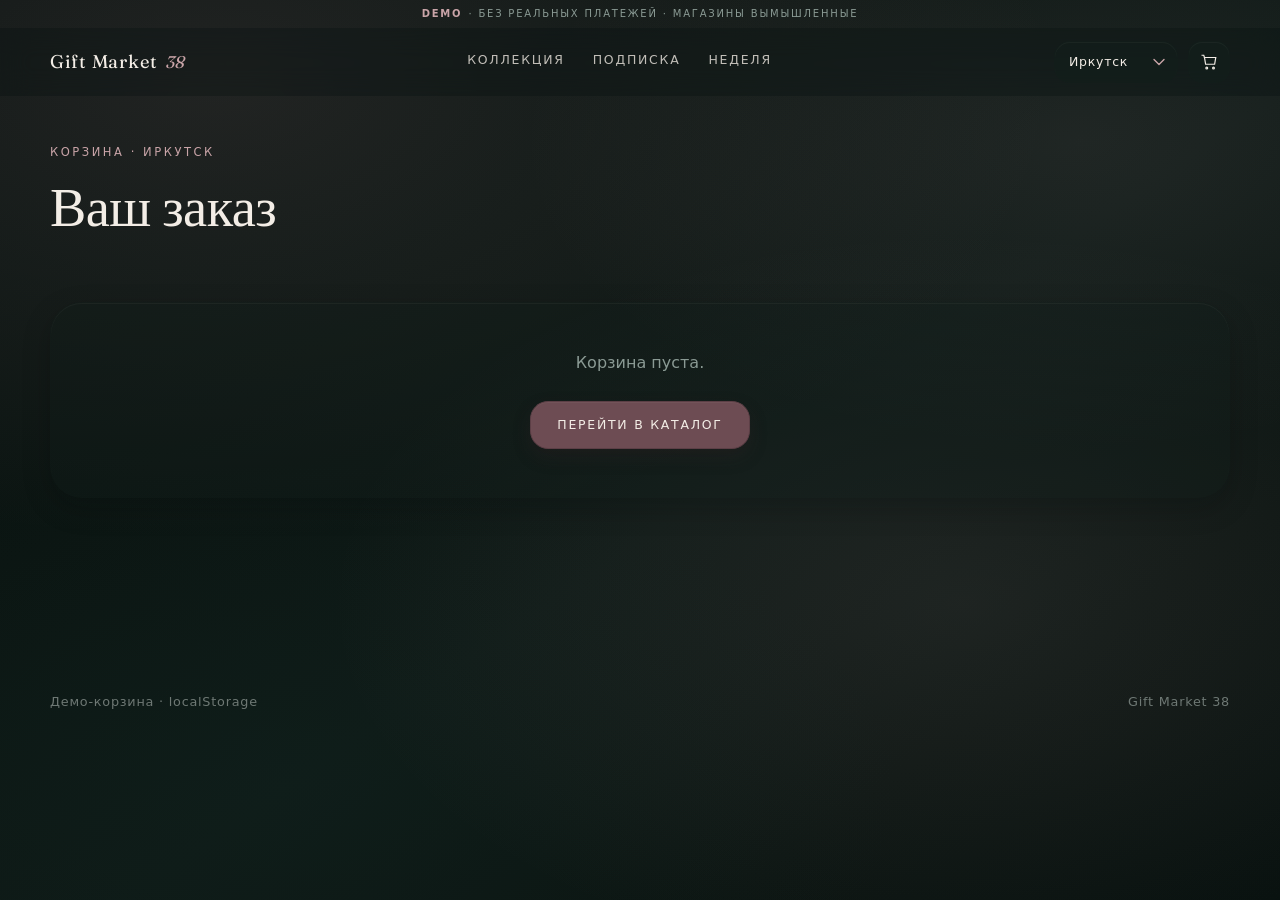
==== cart.html @ 05c12cd0 "added beta site" ====
<!DOCTYPE html>
<html lang="ru">
<head>
  <meta charset="UTF-8" />
  <meta name="viewport" content="width=device-width, initial-scale=1, viewport-fit=cover" />
  <title>Корзина — Gift Market 38</title>
  <link rel="stylesheet" href="css/styles.css" />
</head>
<body data-page="cart" data-reload-on-city="true">
  <div data-chrome></div>
  <main class="page-main">
    <header class="page-hero">
      <div class="container">
        <p class="eyebrow">Корзина · <span data-city-label></span></p>
        <h1 class="display display--lg">Ваш заказ</h1>
      </div>
    </header>
    <div class="container page-body">
      <div id="cartRoot" class="stack"></div>
    </div>
  </main>
  <footer class="site-footer">
    <div class="container">
      <div class="site-footer__bottom" style="margin-top:0;padding-top:0;border:0">
        <span>Демо-корзина · localStorage</span>
        <span>Gift Market 38</span>
      </div>
    </div>
  </footer>
  <script src="js/data.js"></script>
  <script src="js/app.js"></script>
  <script src="js/chrome.js"></script>
  <script>
    function renderCart() {
      const root = document.getElementById("cartRoot");
      if (!GM38.state.cart.length) {
        root.innerHTML = `<div class="empty panel">Корзина пуста.<br/><br/><a class="btn btn--primary" href="catalog.html">Перейти в каталог</a></div>`;
        return;
      }
      const items = GM38.state.cart.map((item) => {
        const p = GM38.getProduct(item.productId);
        if (!p) return "";
        const store = GM38.getStore(p.storeId);
        return `
          <article class="cart-item">
            <img src="${p.image}" alt="${p.name}" />
            <div>
              <div class="product-card__store">${store ? store.name : ""}</div>
              <h2 class="display" style="font-size:1.15rem;margin:6px 0">${p.name}</h2>
              <div class="price">${GM38.formatPrice(p.price * item.qty)}</div>
              <div class="qty">
                <button type="button" data-qty="${p.id}" data-delta="-1" aria-label="Меньше">−</button>
                <span>${item.qty}</span>
                <button type="button" data-qty="${p.id}" data-delta="1" aria-label="Больше">+</button>
              </div>
            </div>
          </article>`;
      }).join("");

      root.innerHTML = `
        <div class="panel">${items}</div>
        <div class="summary stack">
          <div class="row"><span class="muted">Итого</span><strong class="price">${GM38.formatPrice(GM38.cartTotal())}</strong></div>
          <p class="muted" style="margin:0;font-size:0.85rem">Делёж после исполнения: 20% платформа · 20% партнёр · 60% магазин</p>
          <a class="btn btn--primary btn--block" href="checkout.html">К оформлению</a>
        </div>`;

      root.querySelectorAll("[data-qty]").forEach((btn) => {
        btn.addEventListener("click", () => {
          const id = btn.getAttribute("data-qty");
          const delta = Number(btn.getAttribute("data-delta"));
          const line = GM38.state.cart.find((i) => i.productId === id);
          if (!line) return;
          GM38.setCartQty(id, line.qty + delta);
          renderCart();
        });
      });
    }
    document.addEventListener("DOMContentLoaded", renderCart);
  </script>
</body>
</html>
---- css/styles.css ----
@font-face {
  font-family: "Fraunces";
  src: url("../assets/fonts/Fraunces.ttf") format("truetype");
  font-weight: 100 900;
  font-display: swap;
}
@font-face {
  font-family: "DM Sans";
  src: url("../assets/fonts/DMSans.ttf") format("truetype");
  font-weight: 100 1000;
  font-display: swap;
}

:root {
  --bg: #07110f;
  --bg-2: transparent;
  --bg-3: rgba(22, 36, 32, 0.35);
  --surface: rgba(19, 32, 28, 0.42);
  --surface-raised: rgba(26, 43, 38, 0.55);
  --surface-input: rgba(12, 25, 22, 0.72);
  --line: transparent;
  --line-strong: rgba(243, 237, 230, 0.08);
  --ivory: #f3ede6;
  --ivory-soft: rgba(243, 237, 230, 0.78);
  --muted: #8a9a94;
  --rose: #c9a4a8;
  --rose-deep: #a67c82;
  --rose-ink: #6d4c53;
  --rose-ink-hover: #7d5960;
  --rose-soft: rgba(201, 164, 168, 0.16);
  --mauve: #b89aa0;
  --smoke: #6e7874;
  --danger: #d08986;
  --font-display: "Fraunces", "Times New Roman", Georgia, serif;
  --font-body: "DM Sans", "Segoe UI", system-ui, sans-serif;
  --container: 1180px;
  --nav-h: 68px;
  --demo-h: 28px;
  --pad: 22px;
  --ease: cubic-bezier(0.22, 1, 0.36, 1);
  --t: 0.28s var(--ease);
  --r-xs: 12px;
  --r-sm: 14px;
  --r-control: 16px;
  --r-btn: 18px;
  --r-input: 18px;
  --r-card: 24px;
  --r-block: 32px;
  --r-modal: 32px;
  --r-pill: 999px;
  --radius: var(--r-btn);
  --h-btn: 48px;
  --h-btn-sm: 40px;
  --h-input: 52px;
  --h-icon: 42px;
  --shadow-soft: 0 10px 28px rgba(4, 10, 9, 0.22);
  --shadow-card: 0 12px 32px rgba(4, 10, 9, 0.18);
  --shadow-float: 0 16px 36px rgba(4, 10, 9, 0.3);
  --inset-matte: inset 0 1px 0 rgba(243, 237, 230, 0.04);
  --focus: 0 0 0 3px rgba(201, 164, 168, 0.42);
  --photo-veil: #07110f;
  --chevron: url("data:image/svg+xml,%3Csvg xmlns='http://www.w3.org/2000/svg' width='12' height='8' viewBox='0 0 12 8'%3E%3Cpath d='M1 1.5 6 6.5 11 1.5' fill='none' stroke='%23c9a4a8' stroke-width='1.4' stroke-linecap='round' stroke-linejoin='round'/%3E%3C/svg%3E");
  color-scheme: dark;
}

*, *::before, *::after { box-sizing: border-box; }
html { scroll-behavior: smooth; }
@media (prefers-reduced-motion: reduce) {
  html { scroll-behavior: auto; }
  *, *::before, *::after {
    animation: none !important;
    transition: none !important;
    scroll-behavior: auto !important;
  }
}

html {
  background: #07110f;
}
body {
  margin: 0;
  font-family: var(--font-body);
  color: var(--ivory);
  background: transparent;
  font-size: 16px;
  line-height: 1.55;
  -webkit-font-smoothing: antialiased;
  padding-bottom: 84px;
  overflow-x: hidden;
  position: relative;
  isolation: isolate;
}
body::before {
  content: "";
  position: fixed;
  inset: 0;
  z-index: -1;
  pointer-events: none;
  background:
    radial-gradient(ellipse 90% 70% at 12% 18%, rgba(166, 124, 130, 0.16), transparent 52%),
    radial-gradient(ellipse 70% 55% at 88% 12%, rgba(184, 154, 160, 0.11), transparent 48%),
    radial-gradient(ellipse 60% 50% at 70% 78%, rgba(201, 164, 168, 0.1), transparent 55%),
    radial-gradient(ellipse 80% 60% at 20% 88%, rgba(16, 36, 32, 0.4), transparent 50%),
    linear-gradient(145deg, #07110f 0%, #0a1512 32%, #0d1916 55%, #0a1411 78%, #07110f 100%);
  background-size: 140% 140%, 130% 130%, 150% 150%, 120% 120%, 100% 100%;
  background-position: 0% 40%, 100% 0%, 60% 100%, 10% 90%, center;
  animation: atelierShimmer 28s ease-in-out infinite alternate;
  filter: saturate(0.9);
}
@keyframes atelierShimmer {
  0% {
    background-position: 0% 40%, 100% 0%, 60% 100%, 10% 90%, center;
  }
  50% {
    background-position: 30% 20%, 70% 30%, 40% 70%, 40% 60%, center;
  }
  100% {
    background-position: 18% 70%, 40% 50%, 80% 30%, 70% 20%, center;
  }
}
body.nav-open { overflow: hidden; }
img { max-width: 100%; display: block; height: auto; }
a { color: inherit; text-decoration: none; }
button, input, select, textarea {
  font: inherit;
  color: inherit;
  border-radius: var(--r-control);
}
button {
  cursor: pointer;
  appearance: none;
  -webkit-appearance: none;
  -webkit-tap-highlight-color: transparent;
}
input, select, textarea { -webkit-tap-highlight-color: transparent; }
h1, h2, h3, p { margin: 0; }
ul { margin: 0; padding: 0; list-style: none; }
::selection { background: rgba(166, 124, 130, 0.45); color: var(--ivory); }
html {
  scrollbar-width: thin;
  scrollbar-color: #4a3a3d var(--bg);
}
::-webkit-scrollbar { width: 10px; height: 10px; }
::-webkit-scrollbar-track { background: var(--bg); }
::-webkit-scrollbar-thumb {
  background: #4a3a3d;
  border-radius: var(--r-pill);
  border: 2px solid var(--bg);
}
::-webkit-scrollbar-thumb:hover { background: var(--rose-deep); }

.container {
  width: min(100% - (var(--pad) * 2), var(--container));
  margin-inline: auto;
}
.visually-hidden {
  position: absolute; width: 1px; height: 1px; padding: 0; margin: -1px;
  overflow: hidden; clip: rect(0, 0, 0, 0); border: 0;
}

/* ——— Chrome ——— */
.demo-bar {
  position: sticky; top: 0; z-index: 70;
  min-height: var(--demo-h);
  display: flex; align-items: center; justify-content: center;
  background: transparent;
  color: var(--muted);
  font-size: 10px;
  letter-spacing: 0.18em;
  text-transform: uppercase;
  border-bottom: 0;
}
.demo-bar strong { color: var(--rose); margin-right: 6px; font-weight: 600; }

.topnav {
  position: sticky; top: var(--demo-h); z-index: 60;
  height: var(--nav-h);
  background: rgba(7, 17, 15, 0.28);
  backdrop-filter: blur(14px);
  border-bottom: 0;
  transition: background 0.35s var(--ease), backdrop-filter 0.35s var(--ease);
}
.topnav.is-scrolled {
  background: rgba(7, 17, 15, 0.55);
  backdrop-filter: blur(18px);
}
body[data-page="home"] .topnav:not(.is-scrolled) {
  background: transparent;
  backdrop-filter: none;
}
.topnav__inner {
  height: 100%;
  display: flex;
  align-items: center;
  justify-content: space-between;
  gap: 16px;
}
.logo {
  font-family: var(--font-display);
  font-size: 1.15rem;
  font-weight: 400;
  letter-spacing: 0.04em;
  display: inline-flex;
  align-items: baseline;
  gap: 0.35em;
}
.logo span {
  color: var(--rose);
  font-style: italic;
  font-size: 0.92em;
}
.nav-desktop {
  display: none;
  align-items: center;
  gap: 28px;
}
.nav-desktop a {
  font-size: 0.78rem;
  letter-spacing: 0.14em;
  text-transform: uppercase;
  color: var(--ivory-soft);
  position: relative;
  padding-bottom: 4px;
  transition: color 0.25s var(--ease);
}
.nav-desktop a::after {
  content: "";
  position: absolute;
  left: 0; bottom: 0;
  width: 100%; height: 1px;
  background: var(--rose);
  transform: scaleX(0);
  transform-origin: left;
  transition: transform 0.3s var(--ease);
}
.nav-desktop a:hover,
.nav-desktop a:focus-visible { color: var(--ivory); }
.nav-desktop a:hover::after,
.nav-desktop a:focus-visible::after { transform: scaleX(1); }
.nav-desktop a:focus-visible {
  outline: none;
  border-radius: var(--r-xs);
  box-shadow: var(--focus);
}

.topnav__right {
  display: flex;
  align-items: center;
  gap: 10px;
}
.city-select {
  appearance: none;
  -webkit-appearance: none;
  height: var(--h-icon);
  background-color: rgba(19, 32, 28, 0.55);
  border: 1px solid transparent;
  color: var(--ivory);
  padding: 0 32px 0 14px;
  font-size: 0.78rem;
  letter-spacing: 0.06em;
  border-radius: var(--r-control);
  background-image: var(--chevron);
  background-position: right 12px center;
  background-size: 12px 8px;
  background-repeat: no-repeat;
  cursor: pointer;
  width: auto;
  max-width: 132px;
  box-shadow: var(--inset-matte);
  transition: border-color var(--t), background-color var(--t), box-shadow var(--t);
}
.city-select:hover { border-color: transparent; background-color: var(--surface-raised); }
.city-select:focus-visible {
  outline: none;
  border-color: var(--rose);
  box-shadow: var(--focus);
}
.city-select option,
.select option { background: #101c19; color: var(--ivory); }

.icon-btn {
  position: relative;
  width: var(--h-icon); height: var(--h-icon);
  display: inline-flex; align-items: center; justify-content: center;
  border: 1px solid transparent;
  border-radius: var(--r-sm);
  background: rgba(19, 32, 28, 0.48);
  color: var(--ivory);
  box-shadow: var(--inset-matte);
  transition: border-color var(--t), color var(--t), background var(--t), box-shadow var(--t);
}
.icon-btn:hover { border-color: transparent; color: var(--rose); background: var(--surface-raised); }
.icon-btn:focus-visible { outline: none; box-shadow: var(--focus); }
.icon-btn:active { transform: translateY(1px); }
.badge {
  position: absolute;
  top: 4px; right: 4px;
  min-width: 16px; height: 16px;
  padding: 0 4px;
  border-radius: 999px;
  background: var(--rose-deep);
  color: var(--ivory);
  font-size: 10px;
  font-weight: 600;
  display: none;
  align-items: center; justify-content: center;
  line-height: 1;
}

.nav-toggle {
  width: var(--h-icon); height: var(--h-icon);
  border: 1px solid transparent;
  border-radius: var(--r-sm);
  background: rgba(19, 32, 28, 0.48);
  box-shadow: var(--inset-matte);
  display: inline-flex; align-items: center; justify-content: center;
  cursor: pointer;
  padding: 0;
  transition: border-color var(--t), background var(--t), box-shadow var(--t);
}
.nav-toggle:hover { border-color: transparent; background: var(--surface-raised); }
.nav-toggle:focus-visible { outline: none; box-shadow: var(--focus); }
.nav-toggle:active { transform: translateY(1px); }
.nav-toggle span,
.nav-toggle span::before,
.nav-toggle span::after {
  display: block;
  width: 16px; height: 1px;
  background: var(--ivory);
  position: relative;
  transition: transform 0.25s var(--ease), opacity 0.25s;
}
.nav-toggle span::before,
.nav-toggle span::after {
  content: "";
  position: absolute;
  left: 0;
}
.nav-toggle span::before { top: -5px; }
.nav-toggle span::after { top: 5px; }
body.nav-open .nav-toggle span { background: transparent; }
body.nav-open .nav-toggle span::before { top: 0; transform: rotate(45deg); }
body.nav-open .nav-toggle span::after { top: 0; transform: rotate(-45deg); }

.nav-panel {
  position: fixed;
  inset: calc(var(--demo-h) + var(--nav-h)) 0 0 0;
  z-index: 55;
  background: rgba(7, 17, 15, 0.94);
  backdrop-filter: blur(20px);
  padding: 28px var(--pad) 40px;
  display: flex;
  flex-direction: column;
  gap: 8px;
  opacity: 0;
  pointer-events: none;
  transform: translateY(-8px);
  transition: opacity 0.3s var(--ease), transform 0.3s var(--ease);
  border-top: 0;
}
.nav-panel.is-open {
  opacity: 1;
  pointer-events: auto;
  transform: none;
}
.nav-panel a {
  font-family: var(--font-display);
  font-size: clamp(1.6rem, 5vw, 2.2rem);
  font-weight: 300;
  letter-spacing: 0.02em;
  border-bottom: 0;
  border-radius: var(--r-control);
  padding: 12px 14px;
  transition: color var(--t), background var(--t);
}
.nav-panel a:hover,
.nav-panel a:focus-visible {
  color: var(--rose);
  background: rgba(201, 164, 168, 0.08);
  outline: none;
}
.nav-panel .muted { font-size: 0.85rem; color: var(--muted); border: 0; padding: 0; font-family: var(--font-body); }

.bottom-nav {
  position: fixed;
  left: 0; right: 0; bottom: 0;
  z-index: 50;
  display: grid;
  grid-template-columns: repeat(4, 1fr);
  background: rgba(10, 20, 18, 0.88);
  backdrop-filter: blur(16px);
  border-top: 0;
  padding: 8px 6px calc(8px + env(safe-area-inset-bottom));
  box-shadow: 0 -8px 24px rgba(4, 10, 9, 0.22);
}
.bottom-nav a {
  display: flex;
  flex-direction: column;
  align-items: center;
  gap: 4px;
  font-size: 10px;
  letter-spacing: 0.08em;
  text-transform: uppercase;
  color: var(--muted);
  padding: 6px 4px;
  border-radius: var(--r-sm);
  transition: color var(--t), background var(--t);
}
.bottom-nav a svg { width: 20px; height: 20px; }
.bottom-nav a.is-active,
.bottom-nav a:hover { color: var(--rose); background: rgba(201, 164, 168, 0.1); }
.bottom-nav a:focus-visible { outline: none; box-shadow: var(--focus); }

@media (min-width: 900px) {
  body { padding-bottom: 0; }
  .nav-desktop { display: flex; }
  .nav-toggle, .bottom-nav, .nav-panel { display: none; }
}

/* ——— Buttons & fields ——— */
.btn {
  display: inline-flex;
  align-items: center;
  justify-content: center;
  gap: 8px;
  min-height: var(--h-btn);
  padding: 0 26px;
  border: 1px solid transparent;
  border-radius: var(--r-btn);
  background: transparent;
  color: var(--ivory);
  font-size: 0.78rem;
  letter-spacing: 0.14em;
  text-transform: uppercase;
  cursor: pointer;
  text-align: center;
  box-shadow: var(--inset-matte);
  transition: background var(--t), color var(--t), border-color var(--t), box-shadow var(--t), transform var(--t);
}
.btn:hover { transform: translateY(-1px); }
.btn:active { transform: translateY(1px); }
.btn:focus-visible { outline: none; box-shadow: var(--inset-matte), var(--focus); }
.btn:disabled,
.btn:disabled:hover,
.btn:disabled:active {
  opacity: 0.42;
  cursor: not-allowed;
  transform: none;
  box-shadow: none;
  filter: saturate(0.75);
}
.btn--primary,
.btn--sand,
.btn--ink {
  background: var(--rose-ink);
  border-color: #5c3f46;
  color: var(--ivory);
  box-shadow: var(--inset-matte), 0 8px 18px rgba(60, 32, 38, 0.22);
}
.btn--primary:hover,
.btn--sand:hover,
.btn--ink:hover {
  background: var(--rose-ink-hover);
  border-color: var(--rose-deep);
  color: var(--ivory);
}
.btn--primary:active,
.btn--sand:active,
.btn--ink:active {
  background: #5c4046;
  box-shadow: inset 0 2px 6px rgba(28, 12, 16, 0.35);
}
.btn--secondary,
.btn--ghost-light {
  border-color: transparent;
  color: var(--ivory);
  background: var(--surface);
}
.btn--secondary:hover,
.btn--ghost-light:hover {
  border-color: transparent;
  color: var(--rose);
  background: var(--surface-raised);
}
.btn--ghost,
.btn--tertiary {
  border-color: transparent;
  color: var(--ivory);
  background: rgba(7, 17, 15, 0.28);
  box-shadow: none;
}
.btn--ghost:hover,
.btn--tertiary:hover {
  background: rgba(243, 237, 230, 0.1);
  border-color: transparent;
  color: var(--ivory);
}
.btn--block { width: 100%; }
.btn--sm {
  min-height: var(--h-btn-sm);
  padding: 0 16px;
  font-size: 0.72rem;
  border-radius: var(--r-control);
  letter-spacing: 0.1em;
}

.eyebrow {
  font-size: 0.72rem;
  letter-spacing: 0.22em;
  text-transform: uppercase;
  color: var(--rose);
  margin-bottom: 14px;
}
.display {
  font-family: var(--font-display);
  font-weight: 350;
  line-height: 1.15;
  letter-spacing: -0.01em;
}
.display--lg { font-size: clamp(2rem, 5vw, 3.4rem); }
.display--md { font-size: clamp(1.4rem, 3vw, 2rem); }
.lead {
  color: var(--muted);
  max-width: 38rem;
  margin-top: 14px;
  font-size: 1.02rem;
}
.muted { color: var(--muted); }
.price {
  font-family: var(--font-display);
  font-weight: 400;
  letter-spacing: 0.01em;
}
.token-pill {
  display: inline-flex;
  align-items: center;
  padding: 5px 11px;
  border: 1px solid transparent;
  border-radius: var(--r-pill);
  background: rgba(201, 164, 168, 0.12);
  color: var(--rose);
  font-size: 0.68rem;
  letter-spacing: 0.08em;
  text-transform: uppercase;
}
.link-champagne {
  color: var(--rose);
  text-decoration: underline;
  text-underline-offset: 4px;
  text-decoration-thickness: 1px;
  border-radius: 4px;
  transition: color var(--t);
}
.link-champagne:hover { color: var(--ivory); }
.link-champagne:focus-visible { outline: none; box-shadow: var(--focus); }

.field-label {
  display: block;
  font-size: 0.72rem;
  letter-spacing: 0.16em;
  text-transform: uppercase;
  color: var(--muted);
  margin-bottom: 8px;
}
.field, .select,
input[type="text"],
input[type="email"],
input[type="tel"],
input[type="search"],
input[type="number"],
input[type="password"],
textarea {
  width: 100%;
  min-height: var(--h-input);
  background: var(--surface-input);
  border: 1px solid transparent;
  color: var(--ivory);
  padding: 14px 16px;
  border-radius: var(--r-input);
  outline: none;
  box-shadow: var(--inset-matte);
  transition: border-color var(--t), box-shadow var(--t), background var(--t);
}
.field::placeholder,
textarea::placeholder,
input::placeholder {
  color: var(--smoke);
  opacity: 1;
}
.field:hover, .select:hover,
input[type="text"]:hover,
input[type="email"]:hover,
input[type="tel"]:hover,
input[type="search"]:hover,
textarea:hover { border-color: rgba(201, 164, 168, 0.55); }
.field:focus, .select:focus,
input[type="text"]:focus,
input[type="email"]:focus,
input[type="tel"]:focus,
input[type="search"]:focus,
input[type="number"]:focus,
textarea:focus {
  border-color: var(--rose);
  box-shadow: var(--focus);
}
.field:user-invalid, .select:user-invalid, textarea.field:user-invalid {
  border-color: var(--danger);
}
textarea.field, textarea {
  min-height: 120px;
  resize: vertical;
  line-height: 1.5;
}
.select, select.field, select.select {
  appearance: none;
  -webkit-appearance: none;
  padding-right: 42px;
  background-image: var(--chevron);
  background-repeat: no-repeat;
  background-position: right 16px center;
  background-size: 12px 8px;
  cursor: pointer;
}
.field:-webkit-autofill,
.select:-webkit-autofill {
  -webkit-text-fill-color: var(--ivory);
  caret-color: var(--ivory);
  box-shadow: 0 0 0 1000px var(--surface-input) inset, var(--focus);
  transition: background-color 9999s ease-out;
}
input[type="search"]::-webkit-search-decoration,
input[type="search"]::-webkit-search-cancel-button { -webkit-appearance: none; appearance: none; }
input[type="number"]::-webkit-outer-spin-button,
input[type="number"]::-webkit-inner-spin-button { -webkit-appearance: none; margin: 0; }

input[type="checkbox"],
input[type="radio"] {
  appearance: none;
  -webkit-appearance: none;
  width: 20px;
  height: 20px;
  min-height: 20px;
  margin: 0;
  flex: 0 0 20px;
  border: 1px solid rgba(243, 237, 230, 0.14);
  background: var(--surface-input);
  border-radius: 6px;
  display: inline-grid;
  place-content: center;
  cursor: pointer;
  box-shadow: var(--inset-matte);
  vertical-align: middle;
  transition: border-color var(--t), background var(--t), box-shadow var(--t);
}
input[type="radio"] { border-radius: var(--r-pill); }
input[type="checkbox"]:hover,
input[type="radio"]:hover { border-color: rgba(201, 164, 168, 0.55); }
input[type="checkbox"]:focus-visible,
input[type="radio"]:focus-visible { outline: none; box-shadow: var(--focus); }
input[type="checkbox"]:checked,
input[type="radio"]:checked {
  background: var(--rose-ink);
  border-color: var(--rose);
}
input[type="checkbox"]:checked::after {
  content: "";
  width: 10px;
  height: 6px;
  border-left: 1.5px solid var(--ivory);
  border-bottom: 1.5px solid var(--ivory);
  transform: rotate(-45deg) translate(0, -1px);
}
input[type="radio"]:checked::after {
  content: "";
  width: 8px;
  height: 8px;
  border-radius: var(--r-pill);
  background: var(--ivory);
}
input[type="checkbox"]:disabled,
input[type="radio"]:disabled { opacity: 0.4; cursor: not-allowed; }

.stack { display: flex; flex-direction: column; gap: 18px; }
.row { display: flex; align-items: center; justify-content: space-between; gap: 12px; }

.panel {
  background: rgba(19, 32, 28, 0.38);
  border: 1px solid transparent;
  border-radius: var(--r-block);
  padding: 24px;
  box-shadow: var(--shadow-soft), var(--inset-matte);
}
.panel--note { margin-top: 28px; }
.summary {
  background: rgba(19, 32, 28, 0.42);
  border: 1px solid transparent;
  border-radius: var(--r-block);
  padding: 24px;
  box-shadow: var(--shadow-soft), var(--inset-matte);
}
.empty {
  padding: 48px 24px;
  text-align: center;
  color: var(--muted);
  border: 1px solid transparent;
  border-radius: var(--r-block);
  background: rgba(16, 28, 25, 0.32);
}
.checkout-grid aside .row {
  padding-bottom: 10px;
  border-bottom: 0;
}
.checkout-grid aside .row:last-of-type {
  border-bottom: 0;
  padding-bottom: 0;
}

.toast {
  position: fixed;
  left: 50%;
  bottom: 96px;
  transform: translateX(-50%) translateY(12px);
  z-index: 100;
  background: rgba(26, 43, 38, 0.92);
  border: 1px solid transparent;
  border-radius: var(--r-btn);
  color: var(--ivory);
  padding: 14px 22px;
  font-size: 0.85rem;
  letter-spacing: 0.04em;
  opacity: 0;
  pointer-events: none;
  box-shadow: var(--shadow-float);
  transition: opacity 0.3s var(--ease), transform 0.3s var(--ease);
  max-width: min(90vw, 380px);
  text-align: center;
}
.toast.is-on {
  opacity: 1;
  transform: translateX(-50%) translateY(0);
}
@media (min-width: 900px) {
  .toast { bottom: 32px; }
}

.reveal {
  opacity: 0;
  transform: translateY(24px);
  transition: opacity 0.7s var(--ease), transform 0.7s var(--ease);
}
.reveal.is-in,
.reveal.is-visible { opacity: 1; transform: none; }

/* ——— HOME: Hero ——— */
.atelier-hero {
  position: relative;
  min-height: calc(100svh - var(--demo-h) - var(--nav-h));
  display: grid;
  align-items: end;
  overflow: visible;
  color: var(--ivory);
  margin-bottom: clamp(-120px, -16vh, -64px);
}
@media (min-width: 900px) {
  .atelier-hero {
    min-height: min(calc(100svh - var(--demo-h) - var(--nav-h)), 900px);
  }
}
.atelier-hero__media {
  position: absolute;
  inset: calc(-1 * (var(--demo-h) + var(--nav-h))) 0 -28% 0;
  z-index: 0;
  overflow: visible;
  pointer-events: none;
  -webkit-mask-image: linear-gradient(
    to bottom,
    transparent 0%,
    rgba(0, 0, 0, 0.4) 3%,
    #000 10%,
    #000 34%,
    rgba(0, 0, 0, 0.55) 48%,
    rgba(0, 0, 0, 0.22) 62%,
    rgba(0, 0, 0, 0.06) 74%,
    transparent 88%
  );
  mask-image: linear-gradient(
    to bottom,
    transparent 0%,
    rgba(0, 0, 0, 0.4) 3%,
    #000 10%,
    #000 34%,
    rgba(0, 0, 0, 0.55) 48%,
    rgba(0, 0, 0, 0.22) 62%,
    rgba(0, 0, 0, 0.06) 74%,
    transparent 88%
  );
}
.atelier-hero__media img {
  width: 100%;
  height: 100%;
  object-fit: cover;
  object-position: center 28%;
  filter: saturate(0.78) contrast(0.95) brightness(0.72);
  transform: scale(1.05);
  animation: heroDrift 28s ease-in-out infinite alternate;
}
.atelier-hero__grade {
  position: absolute;
  inset: 0;
  z-index: 1;
  background:
    linear-gradient(
      180deg,
      rgba(7, 17, 15, 0.45) 0%,
      rgba(7, 17, 15, 0.14) 12%,
      rgba(7, 17, 15, 0.06) 28%,
      rgba(7, 17, 15, 0.2) 42%,
      rgba(7, 17, 15, 0.38) 55%,
      rgba(7, 17, 15, 0.2) 70%,
      transparent 100%
    ),
    linear-gradient(90deg, rgba(90, 55, 65, 0.16), transparent 55%),
    radial-gradient(ellipse at 70% 35%, rgba(201, 164, 168, 0.12), transparent 55%);
  mix-blend-mode: normal;
}
.atelier-hero::after {
  content: "";
  position: absolute;
  left: -8%;
  right: -8%;
  bottom: -22%;
  height: 58%;
  z-index: 1;
  pointer-events: none;
  background: radial-gradient(
    ellipse 95% 85% at 50% 100%,
    rgba(7, 17, 15, 0.55) 0%,
    rgba(7, 17, 15, 0.28) 40%,
    transparent 72%
  );
  filter: blur(48px);
}
.atelier-hero__frame {
  display: none;
}
.atelier-hero__content {
  position: relative;
  z-index: 2;
  width: min(100% - (var(--pad) * 2), var(--container));
  margin: 0 auto;
  padding: 0 0 calc(88px + env(safe-area-inset-bottom, 0px));
  max-width: 760px;
}
@media (min-width: 900px) {
  .atelier-hero__content {
    padding-bottom: clamp(80px, 12vh, 130px);
  }
}
.atelier-hero__label {
  display: inline-flex;
  align-items: center;
  gap: 12px;
  font-size: 0.72rem;
  letter-spacing: 0.28em;
  text-transform: uppercase;
  color: rgba(243, 237, 230, 0.82);
  margin-bottom: 22px;
}
.atelier-hero__label::before,
.atelier-hero__label::after {
  content: "";
  width: 22px;
  height: 1px;
  background: linear-gradient(90deg, transparent, var(--rose), transparent);
  opacity: 0.7;
}
.atelier-hero h1 {
  font-family: var(--font-display);
  font-weight: 300;
  font-size: clamp(2.15rem, 7.2vw, 5.4rem);
  line-height: 1.05;
  letter-spacing: -0.02em;
  text-wrap: balance;
  text-shadow: 0 12px 40px rgba(0, 0, 0, 0.35);
}
.atelier-hero__lead {
  margin-top: 14px;
  max-width: 28rem;
  color: rgba(243, 237, 230, 0.78);
  font-size: 0.98rem;
}
.atelier-hero__actions {
  display: flex;
  flex-wrap: wrap;
  gap: 10px;
  margin-top: 22px;
}
.atelier-hero__actions .btn {
  min-height: 44px;
  padding: 0 20px;
}
@keyframes heroDrift {
  from { transform: scale(1.04) translate3d(0, 0, 0); }
  to { transform: scale(1.08) translate3d(-1.2%, -1%, 0); }
}

/* ——— Brand story ——— */
.story {
  padding: clamp(72px, 12vw, 140px) 0;
  background: transparent;
  position: relative;
}
.story__grid {
  display: grid;
  gap: 40px;
  align-items: end;
}
@media (min-width: 900px) {
  .story__grid {
    grid-template-columns: 1.05fr 0.95fr;
    gap: 72px;
    align-items: center;
  }
}
.story__visual {
  position: relative;
  aspect-ratio: 4 / 5;
  overflow: visible;
  border-radius: 0;
  box-shadow: none;
  -webkit-mask-image: radial-gradient(ellipse 68% 72% at 50% 48%, #000 0%, #000 38%, rgba(0, 0, 0, 0.55) 58%, transparent 76%);
  mask-image: radial-gradient(ellipse 68% 72% at 50% 48%, #000 0%, #000 38%, rgba(0, 0, 0, 0.55) 58%, transparent 76%);
}
.story__visual img {
  width: 100%;
  height: 100%;
  object-fit: cover;
  filter: saturate(0.7) contrast(1.02) brightness(0.82);
}
.story__visual::after {
  content: "";
  position: absolute;
  inset: -12%;
  background: radial-gradient(ellipse 62% 66% at 50% 48%, transparent 30%, rgba(7, 17, 15, 0.4) 58%, rgba(7, 17, 15, 0.85) 78%, transparent 92%);
  pointer-events: none;
  filter: blur(22px);
}
.story__rule {
  display: none;
}
.story__copy h2 {
  font-family: var(--font-display);
  font-weight: 300;
  font-size: clamp(2rem, 4.5vw, 3.4rem);
  line-height: 1.12;
}
.story__copy p {
  color: var(--muted);
  margin-top: 18px;
  max-width: 34rem;
  font-size: 1.05rem;
}
.story__aside {
  margin-top: 36px;
  padding-top: 24px;
  border-top: 0;
  display: grid;
  grid-template-columns: 1fr 1fr;
  gap: 18px;
}
.story__aside strong {
  display: block;
  font-family: var(--font-display);
  font-size: 1.6rem;
  font-weight: 350;
  color: var(--ivory);
  margin-bottom: 4px;
}
.story__aside span {
  font-size: 0.78rem;
  letter-spacing: 0.1em;
  text-transform: uppercase;
  color: var(--muted);
}

/* ——— Collection ——— */
.collection {
  padding: clamp(56px, 9vw, 110px) 0;
  background: transparent;
  border-block: 0;
}
.collection__head {
  display: flex;
  flex-wrap: wrap;
  align-items: end;
  justify-content: space-between;
  gap: 20px;
  margin-bottom: 36px;
}
.collection__head h2 {
  font-family: var(--font-display);
  font-weight: 300;
  font-size: clamp(1.9rem, 4vw, 3rem);
}
.collection-grid {
  display: grid;
  grid-template-columns: 1fr 1fr;
  gap: 14px 12px;
}
@media (min-width: 760px) {
  .collection-grid {
    grid-template-columns: repeat(12, 1fr);
    gap: 22px 18px;
  }
  .collection-grid .product-card:nth-child(1) { grid-column: span 5; }
  .collection-grid .product-card:nth-child(2) { grid-column: span 7; }
  .collection-grid .product-card:nth-child(3) { grid-column: span 4; }
  .collection-grid .product-card:nth-child(4) { grid-column: span 4; }
  .collection-grid .product-card:nth-child(5) { grid-column: span 4; }
  .collection-grid .product-card:nth-child(6) { grid-column: span 7; }
  .collection-grid .product-card:nth-child(7) { grid-column: span 5; }
  .collection-grid .product-card:nth-child(8) { grid-column: span 12; }
  .collection-grid .product-card:nth-child(8) .product-card__img { aspect-ratio: 21 / 8; }
}

/* ——— Signature ——— */
.signature {
  position: relative;
  min-height: min(78vh, 720px);
  display: grid;
  align-items: center;
  overflow: visible;
  margin-block: clamp(32px, 6vh, 72px);
  isolation: isolate;
}
.signature__bg {
  position: absolute;
  inset: -14% 0;
  z-index: 0;
  pointer-events: none;
  -webkit-mask-image: linear-gradient(
    to bottom,
    transparent 0%,
    rgba(0, 0, 0, 0.25) 10%,
    #000 26%,
    #000 74%,
    rgba(0, 0, 0, 0.25) 90%,
    transparent 100%
  );
  mask-image: linear-gradient(
    to bottom,
    transparent 0%,
    rgba(0, 0, 0, 0.25) 10%,
    #000 26%,
    #000 74%,
    rgba(0, 0, 0, 0.25) 90%,
    transparent 100%
  );
}
.signature__bg img {
  width: 100%;
  height: 100%;
  object-fit: cover;
  filter: saturate(0.65) brightness(0.55) contrast(1.05);
}
.signature__bg::before {
  content: "";
  position: absolute;
  inset: -6% 0;
  z-index: 1;
  pointer-events: none;
  background:
    linear-gradient(180deg, rgba(7, 17, 15, 0.55) 0%, transparent 28%, transparent 72%, rgba(7, 17, 15, 0.55) 100%),
    linear-gradient(90deg, rgba(7, 17, 15, 0.5) 0%, transparent 30%, transparent 78%, rgba(7, 17, 15, 0.22) 100%);
  filter: blur(26px);
  opacity: 0.95;
}
.signature__bg::after {
  content: "";
  position: absolute;
  inset: 0;
  z-index: 2;
  background:
    linear-gradient(90deg, rgba(7, 17, 15, 0.82) 0%, rgba(7, 17, 15, 0.45) 48%, rgba(7, 17, 15, 0.18) 100%),
    linear-gradient(180deg, rgba(7, 17, 15, 0.35) 0%, transparent 28%, transparent 72%, rgba(7, 17, 15, 0.35) 100%),
    linear-gradient(0deg, rgba(90, 55, 65, 0.18), transparent 50%);
}
.signature__content {
  position: relative;
  z-index: 3;
  width: min(100% - (var(--pad) * 2), var(--container));
  margin: 0 auto;
  max-width: 560px;
  padding: 100px 0;
}
.signature__content h2 {
  font-family: var(--font-display);
  font-weight: 300;
  font-size: clamp(2.2rem, 5vw, 3.8rem);
  line-height: 1.08;
  margin: 12px 0 18px;
}
.signature__content p {
  color: var(--ivory-soft);
  max-width: 28rem;
  margin-bottom: 28px;
}
.signature__meta {
  display: flex;
  flex-wrap: wrap;
  gap: 18px 28px;
  margin-bottom: 28px;
  font-size: 0.78rem;
  letter-spacing: 0.12em;
  text-transform: uppercase;
  color: var(--rose);
}

/* ——— Experience ——— */
.experience {
  padding: clamp(72px, 11vw, 130px) 0;
  background: transparent;
}
.experience__intro {
  max-width: 640px;
  margin-bottom: 48px;
}
.experience__intro h2 {
  font-family: var(--font-display);
  font-weight: 300;
  font-size: clamp(1.9rem, 4vw, 3rem);
  margin-top: 8px;
}
.experience__rail {
  display: grid;
  gap: 0;
  border-top: 0;
}
.experience__item {
  display: grid;
  gap: 12px;
  padding: 28px 0;
  border-bottom: 0;
  grid-template-columns: 64px 1fr;
  align-items: start;
  transition: background 0.35s var(--ease);
}
.experience__item:hover { background: rgba(201, 164, 168, 0.04); }
.experience__num {
  font-family: var(--font-display);
  font-size: 1.4rem;
  color: var(--rose);
  font-weight: 300;
}
.experience__item h3 {
  font-family: var(--font-display);
  font-weight: 400;
  font-size: 1.35rem;
  margin-bottom: 8px;
}
.experience__item p {
  color: var(--muted);
  max-width: 36rem;
}
@media (min-width: 900px) {
  .experience__rail {
    grid-template-columns: repeat(3, 1fr);
    border-top: 0;
    gap: 28px;
  }
  .experience__item {
    grid-template-columns: 1fr;
    padding: 0;
    border-bottom: 0;
    border-right: 0;
    min-height: 220px;
  }
  .experience__item:last-child {
    border-right: 0;
    padding-right: 0;
  }
  .experience__item:first-child { padding-left: 0; }
}

/* ——— Cities ——— */
.cities {
  padding: clamp(64px, 10vw, 120px) 0;
  background: transparent;
  border-top: 0;
}
.cities__head {
  display: flex;
  flex-wrap: wrap;
  justify-content: space-between;
  gap: 20px;
  margin-bottom: 40px;
  align-items: end;
}
.cities__head h2 {
  font-family: var(--font-display);
  font-weight: 300;
  font-size: clamp(1.8rem, 3.5vw, 2.8rem);
}
.cities__list {
  display: grid;
  gap: 14px;
  background: transparent;
  border: 0;
  border-radius: 28px;
  overflow: visible;
}
@media (min-width: 800px) {
  .cities__list { grid-template-columns: repeat(3, 1fr); }
}
.city-row {
  background: rgba(19, 32, 28, 0.32);
  border-radius: 24px;
  padding: 28px 24px;
  min-height: 180px;
  display: flex;
  flex-direction: column;
  justify-content: space-between;
  transition: background 0.35s var(--ease);
  box-shadow: var(--inset-matte);
}
.city-row:hover { background: rgba(22, 36, 32, 0.48); }
.city-row h3 {
  font-family: var(--font-display);
  font-weight: 350;
  font-size: 1.7rem;
  margin-bottom: 10px;
}
.city-row p { color: var(--muted); font-size: 0.95rem; }
.city-row__tag {
  margin-top: 24px;
  font-size: 0.7rem;
  letter-spacing: 0.16em;
  text-transform: uppercase;
  color: var(--rose);
}

/* ——— Footer ——— */
.site-footer,
.footer {
  background: transparent;
  border-top: 0;
  padding: 56px 0 110px;
}
@media (min-width: 900px) {
  .site-footer,
  .footer { padding-bottom: 56px; }
}
.site-footer__grid {
  display: grid;
  gap: 36px;
}
@media (min-width: 800px) {
  .site-footer__grid {
    grid-template-columns: 1.4fr 1fr 1fr;
    gap: 48px;
  }
}
.site-footer__brand {
  font-family: var(--font-display);
  font-size: 1.8rem;
  font-weight: 300;
  margin-bottom: 12px;
}
.site-footer__brand em {
  font-style: italic;
  color: var(--rose);
}
.site-footer p { color: var(--muted); max-width: 28rem; }
.site-footer h4 {
  font-size: 0.72rem;
  letter-spacing: 0.18em;
  text-transform: uppercase;
  color: var(--rose);
  margin-bottom: 16px;
  font-weight: 500;
}
.site-footer nav {
  display: flex;
  flex-direction: column;
  gap: 10px;
}
.site-footer nav a {
  color: var(--ivory-soft);
  font-size: 0.95rem;
  transition: color 0.25s;
}
.site-footer nav a:hover,
.site-footer nav a:focus-visible { color: var(--rose); }
.site-footer nav a:focus-visible {
  outline: none;
  border-radius: var(--r-xs);
  box-shadow: var(--focus);
}
.site-footer__bottom {
  margin-top: 48px;
  padding-top: 20px;
  border-top: 0;
  display: flex;
  flex-wrap: wrap;
  justify-content: space-between;
  gap: 12px;
  color: var(--smoke);
  font-size: 0.8rem;
  letter-spacing: 0.06em;
}
.footer .container {
  display: flex;
  flex-wrap: wrap;
  justify-content: space-between;
  gap: 12px;
  color: var(--smoke);
  font-size: 0.82rem;
  letter-spacing: 0.06em;
}

/* ——— Product cards ——— */
.product-card {
  display: flex;
  flex-direction: column;
  background: rgba(19, 32, 28, 0.36);
  border: 1px solid transparent;
  border-radius: var(--r-card);
  overflow: hidden;
  box-shadow: var(--shadow-card), var(--inset-matte);
  transition: transform 0.4s var(--ease), border-color var(--t), box-shadow var(--t), background var(--t);
}
.product-card:hover {
  transform: translateY(-3px);
  border-color: transparent;
  background: rgba(19, 32, 28, 0.5);
  box-shadow: var(--shadow-float), var(--inset-matte);
}
.product-card__img {
  position: relative;
  display: block;
  overflow: hidden;
  aspect-ratio: 4 / 5;
  background: transparent;
}
.product-card__img::after {
  content: "";
  position: absolute;
  inset: 0;
  pointer-events: none;
  background:
    linear-gradient(180deg, rgba(7, 17, 15, 0.28) 0%, transparent 20%, transparent 62%, rgba(19, 32, 28, 0.72) 100%),
    linear-gradient(90deg, rgba(7, 17, 15, 0.16) 0%, transparent 14%, transparent 86%, rgba(7, 17, 15, 0.16) 100%);
  z-index: 1;
}
.product-card__img img {
  width: 100%;
  height: 100%;
  object-fit: cover;
  filter: saturate(0.82) contrast(1.02);
  transition: transform 0.7s var(--ease), filter 0.7s var(--ease);
}
.product-card:hover .product-card__img img {
  transform: scale(1.04);
  filter: saturate(0.92) contrast(1.04);
}
.product-card__float {
  position: absolute;
  left: 12px;
  bottom: 12px;
  z-index: 2;
  padding: 6px 12px;
  background: rgba(16, 28, 25, 0.78);
  border: 1px solid transparent;
  border-radius: var(--r-pill);
  font-size: 0.65rem;
  letter-spacing: 0.12em;
  text-transform: uppercase;
  color: var(--ivory-soft);
}
.product-card__img:focus-visible {
  outline: none;
  box-shadow: inset 0 0 0 2px var(--rose);
}
.product-card__body {
  padding: 16px 16px 18px;
  display: flex;
  flex-direction: column;
  gap: 6px;
  flex: 1;
}
.product-card__store {
  font-size: 0.68rem;
  letter-spacing: 0.16em;
  text-transform: uppercase;
  color: var(--rose);
}
.product-card h3 {
  font-family: var(--font-display);
  font-weight: 400;
  font-size: 1.15rem;
  line-height: 1.25;
}
.product-card h3 a:hover,
.product-card h3 a:focus-visible { color: var(--rose); }
.product-card h3 a:focus-visible {
  outline: none;
  border-radius: 6px;
  box-shadow: var(--focus);
}
.product-card__meta {
  color: var(--muted);
  font-size: 0.88rem;
}
.product-card__footer {
  margin-top: auto;
  padding-top: 14px;
  display: flex;
  align-items: flex-end;
  justify-content: space-between;
  flex-wrap: wrap;
  gap: 10px;
}
.product-card__footer .btn--sm {
  padding-inline: 14px;
  white-space: nowrap;
}
.product-grid {
  display: grid;
  grid-template-columns: 1fr 1fr;
  gap: 18px 12px;
}
@media (min-width: 700px) {
  .product-grid { grid-template-columns: repeat(3, 1fr); gap: 28px 20px; }
}
@media (min-width: 1000px) {
  .product-grid--catalog { grid-template-columns: repeat(4, 1fr); }
}

/* ——— Shop pages ——— */
.page-main {
  min-height: 60vh;
  background: transparent;
}
.page-hero {
  padding: 48px 0 28px;
  border-bottom: 0;
  background: transparent;
}
.page-hero--deep {
  background: transparent;
  border-bottom: 0;
}
.page-hero__inner {
  display: flex;
  flex-wrap: wrap;
  justify-content: space-between;
  gap: 28px;
  align-items: end;
}
.page-body {
  padding: 36px 0 72px;
}
.page-body--pdp { padding-top: 28px; }

.chips {
  display: flex;
  flex-wrap: wrap;
  gap: 8px;
  margin-bottom: 18px;
}
.chip {
  appearance: none;
  border: 1px solid transparent;
  border-radius: var(--r-control);
  background: rgba(19, 32, 28, 0.48);
  color: var(--ivory-soft);
  min-height: 40px;
  padding: 8px 16px;
  font-size: 0.72rem;
  letter-spacing: 0.12em;
  text-transform: uppercase;
  cursor: pointer;
  box-shadow: var(--inset-matte);
  transition: border-color var(--t), color var(--t), background var(--t), box-shadow var(--t);
}
.chip:hover { border-color: transparent; color: var(--rose); background: var(--surface-raised); }
.chip:focus-visible { outline: none; box-shadow: var(--focus); }
.chip:active { transform: translateY(1px); }
.chip.is-active {
  background: #3a2c30;
  border-color: transparent;
  color: var(--ivory);
  box-shadow: var(--inset-matte), 0 0 0 1px rgba(201, 164, 168, 0.28);
}
.result-count {
  margin-bottom: 22px;
  font-size: 0.85rem;
}

/* PDP */
.pdp {
  display: grid;
  gap: 28px;
}
@media (min-width: 860px) {
  .pdp {
    grid-template-columns: 1.05fr 0.95fr;
    gap: 48px;
    align-items: start;
  }
}
.pdp__gallery {
  position: relative;
  overflow: hidden;
  background: transparent;
  border: 1px solid transparent;
  border-radius: 28px;
  box-shadow: none;
  -webkit-mask-image:
    linear-gradient(to bottom, transparent 0%, #000 9%, #000 91%, transparent 100%),
    linear-gradient(to right, transparent 0%, #000 7%, #000 93%, transparent 100%);
  -webkit-mask-composite: source-in;
  mask-image:
    linear-gradient(to bottom, transparent 0%, #000 9%, #000 91%, transparent 100%),
    linear-gradient(to right, transparent 0%, #000 7%, #000 93%, transparent 100%);
  mask-composite: intersect;
}
.pdp__gallery::after {
  content: "";
  position: absolute;
  inset: 0;
  pointer-events: none;
  background:
    linear-gradient(180deg, rgba(7, 17, 15, 0.35) 0%, transparent 16%, transparent 84%, rgba(7, 17, 15, 0.4) 100%),
    linear-gradient(90deg, rgba(7, 17, 15, 0.25) 0%, transparent 14%, transparent 86%, rgba(7, 17, 15, 0.25) 100%);
}
.pdp__gallery img {
  width: 100%;
  aspect-ratio: 4 / 5;
  object-fit: cover;
  filter: saturate(0.85);
}
.pdp__actions {
  display: grid;
  gap: 10px;
  margin-top: 22px;
}
.pdp-sticky {
  position: sticky;
  bottom: 88px;
  z-index: 5;
  padding-top: 8px;
}
@media (min-width: 900px) {
  .pdp-sticky { position: static; bottom: auto; }
}

/* Cart */
.cart-item {
  display: grid;
  grid-template-columns: 96px 1fr;
  gap: 16px;
  padding: 18px 0;
  border-bottom: 0;
}
.cart-item:last-child { border-bottom: 0; padding-bottom: 0; }
.cart-item:first-child { padding-top: 0; }
.cart-item img {
  width: 96px;
  height: 120px;
  object-fit: cover;
  filter: saturate(0.85);
  border-radius: var(--r-control);
  -webkit-mask-image: linear-gradient(to bottom, transparent 0%, #000 12%, #000 88%, transparent 100%);
  mask-image: linear-gradient(to bottom, transparent 0%, #000 12%, #000 88%, transparent 100%);
}
.qty {
  display: inline-flex;
  align-items: stretch;
  gap: 0;
  margin-top: 12px;
  border: 1px solid transparent;
  border-radius: var(--r-sm);
  overflow: hidden;
  background: var(--surface-input);
  box-shadow: var(--inset-matte);
}
.qty button {
  width: 40px;
  height: 40px;
  border: 0;
  border-radius: 0;
  background: transparent;
  color: var(--ivory);
  cursor: pointer;
  transition: background var(--t), color var(--t);
}
.qty button:hover { color: var(--rose); background: rgba(201, 164, 168, 0.12); }
.qty button:active { background: rgba(201, 164, 168, 0.22); }
.qty button:focus-visible { outline: none; box-shadow: inset 0 0 0 2px var(--rose); }
.qty button:disabled { opacity: 0.35; cursor: not-allowed; }
.qty span {
  min-width: 32px;
  display: grid;
  place-items: center;
  text-align: center;
  font-size: 0.9rem;
  border-inline: 0;
  background: rgba(243, 237, 230, 0.04);
}

/* Checkout */
.checkout-grid {
  display: grid;
  gap: 18px;
}
@media (min-width: 860px) {
  .checkout-grid {
    grid-template-columns: 1.2fr 0.8fr;
    align-items: start;
  }
}

/* Subscription */
.token-balance {
  border: 1px solid transparent;
  border-radius: var(--r-card);
  padding: 18px 20px;
  min-width: min(100%, 240px);
  background: rgba(12, 24, 21, 0.55);
  box-shadow: var(--shadow-soft), var(--inset-matte);
}
.token-balance span {
  display: block;
  font-size: 0.72rem;
  letter-spacing: 0.12em;
  text-transform: uppercase;
  color: var(--muted);
}
.token-balance strong {
  display: block;
  font-family: var(--font-display);
  font-size: 2.4rem;
  font-weight: 300;
  color: var(--rose);
  line-height: 1.1;
  margin: 6px 0;
}
.pricing-grid {
  display: grid;
  gap: 12px;
  margin-bottom: 24px;
}
@media (min-width: 700px) {
  .pricing-grid { grid-template-columns: repeat(2, 1fr); }
}
@media (min-width: 1000px) {
  .pricing-grid { grid-template-columns: repeat(4, 1fr); }
}
.plan-card {
  text-align: left;
  background: rgba(16, 28, 25, 0.38);
  border: 1px solid transparent;
  border-radius: var(--r-card);
  padding: 24px 20px;
  cursor: pointer;
  box-shadow: var(--shadow-soft), var(--inset-matte);
  transition: border-color var(--t), background var(--t), transform var(--t), box-shadow var(--t);
}
.plan-card:hover {
  border-color: transparent;
  transform: translateY(-2px);
  background: var(--surface-raised);
}
.plan-card:focus-visible { outline: none; box-shadow: var(--focus); }
.plan-card:active { transform: translateY(0); }
.plan-card.is-active,
.plan-card.is-featured {
  border-color: transparent;
  background: rgba(28, 38, 36, 0.72);
  box-shadow: var(--shadow-soft), 0 0 0 1px rgba(201, 164, 168, 0.28);
}
.plan-card__tag {
  font-size: 0.68rem;
  letter-spacing: 0.14em;
  text-transform: uppercase;
  color: var(--rose);
  margin-bottom: 14px;
}
.plan-card h3 {
  font-family: var(--font-display);
  font-weight: 350;
  font-size: 1.5rem;
}
.plan-card__price {
  font-family: var(--font-display);
  font-size: 1.8rem;
  margin-top: 14px;
  color: var(--ivory);
}
.sub-actions {
  max-width: 420px;
  margin-bottom: 8px;
}

/* Success */
.success-card {
  max-width: 560px;
  margin: 48px auto;
  padding: 40px 28px;
  border: 1px solid transparent;
  border-radius: 36px;
  background:
    radial-gradient(ellipse at 50% 0%, rgba(166, 124, 130, 0.16), transparent 55%),
    rgba(16, 28, 25, 0.4);
  box-shadow: var(--shadow-float), var(--inset-matte);
  text-align: center;
}
.success-card h1 {
  font-family: var(--font-display);
  font-weight: 300;
  font-size: clamp(2rem, 5vw, 2.8rem);
  margin: 8px 0 16px;
}
.success-card .btn { margin-top: 8px; align-self: center; width: min(100%, 280px); }
.logo:focus-visible,
.city-row:focus-visible {
  outline: none;
  box-shadow: var(--focus);
  border-radius: var(--r-xs);
}
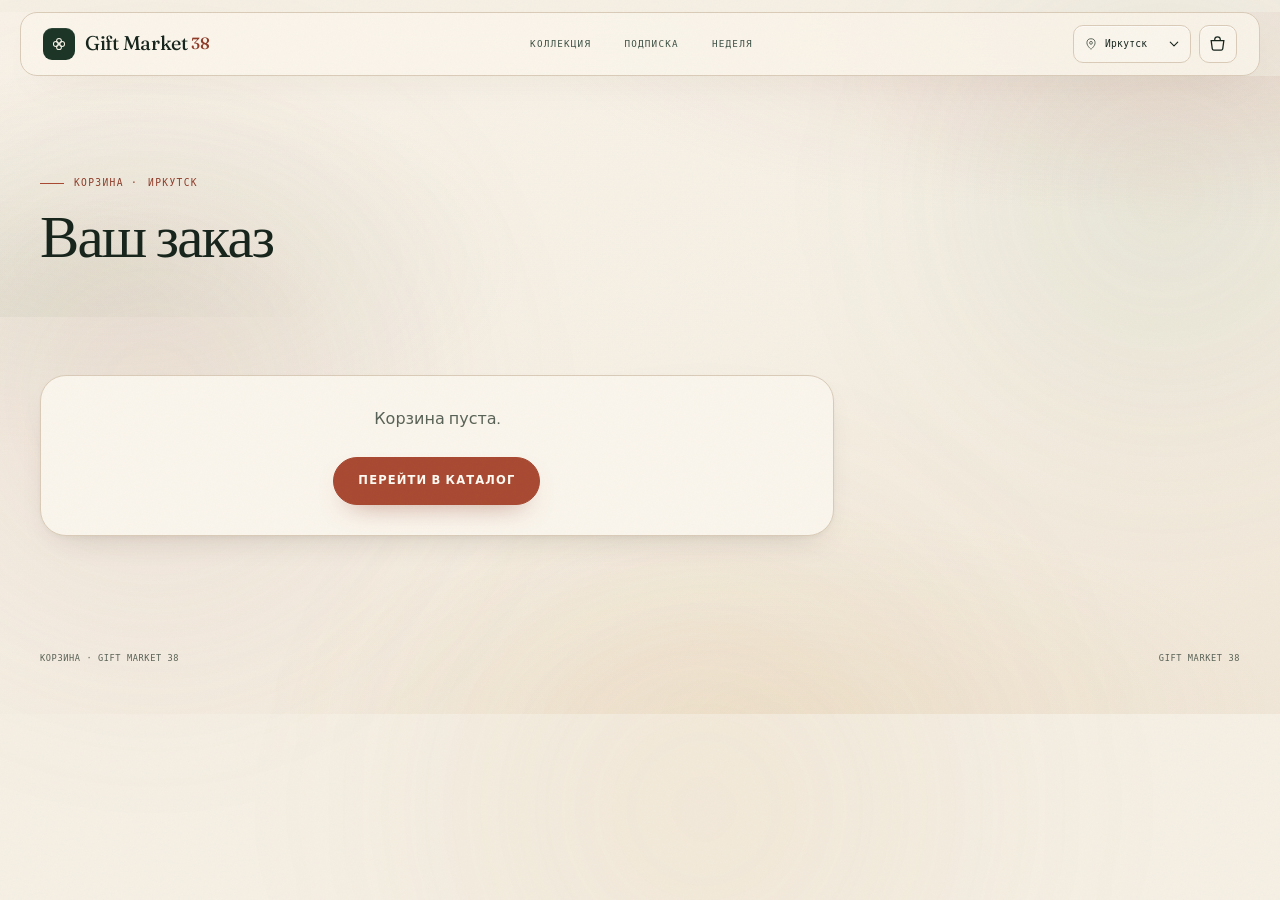
==== commit 28d48865: "added correction site" ====
--- a/cart.html
+++ b/cart.html
@@ -1,14 +1,21 @@
 <!DOCTYPE html>
 <html lang="ru">
 <head>
-  <meta charset="UTF-8" />
+  <script>document.documentElement.classList.add("js");</script>
+    <meta charset="UTF-8" />
   <meta name="viewport" content="width=device-width, initial-scale=1, viewport-fit=cover" />
+  <meta name="theme-color" content="#f5efe4" />
+  <meta name="description" content="Корзина Gift Market 38 — выбранные букеты и подарки." />
   <title>Корзина — Gift Market 38</title>
+  <link rel="preload" href="assets/fonts/Fraunces.ttf" as="font" type="font/ttf" crossorigin />
+  <link rel="preload" href="assets/fonts/DMSans.ttf" as="font" type="font/ttf" crossorigin />
   <link rel="stylesheet" href="css/styles.css" />
+  <link rel="icon" href="assets/favicon.svg" type="image/svg+xml" />
 </head>
 <body data-page="cart" data-reload-on-city="true">
+  <a class="skip-link" href="#main">Перейти к содержанию</a>
   <div data-chrome></div>
-  <main class="page-main">
+  <main class="page-main" id="main">
     <header class="page-hero">
       <div class="container">
         <p class="eyebrow">Корзина · <span data-city-label></span></p>
@@ -16,13 +23,13 @@
       </div>
     </header>
     <div class="container page-body">
-      <div id="cartRoot" class="stack"></div>
+      <div id="cartRoot" class="cart-layout"></div>
     </div>
   </main>
-  <footer class="site-footer">
+  <footer class="site-footer site-footer--compact">
     <div class="container">
-      <div class="site-footer__bottom" style="margin-top:0;padding-top:0;border:0">
-        <span>Демо-корзина · localStorage</span>
+      <div class="site-footer__bottom">
+        <span>Корзина · Gift Market 38</span>
         <span>Gift Market 38</span>
       </div>
     </div>
@@ -43,25 +50,37 @@
         const store = GM38.getStore(p.storeId);
         return `
           <article class="cart-item">
-            <img src="${p.image}" alt="${p.name}" />
-            <div>
-              <div class="product-card__store">${store ? store.name : ""}</div>
-              <h2 class="display" style="font-size:1.15rem;margin:6px 0">${p.name}</h2>
-              <div class="price">${GM38.formatPrice(p.price * item.qty)}</div>
+            <img src="${p.image}" alt="${p.name}" width="96" height="120" loading="lazy" />
+            <div class="cart-item__body">
+              <div class="cart-item__head">
+                <div class="product-card__store">${store ? store.name : "Ателье"}</div>
+                <button class="cart-item__remove" type="button" data-remove="${p.id}" aria-label="Удалить ${p.name}">Удалить</button>
+              </div>
+              <h2 class="cart-item__title">${p.name}</h2>
+              <div class="cart-item__price">
+                <span class="price">${GM38.formatPrice(p.price * item.qty)}</span>
+                <span class="muted">${GM38.formatPrice(p.price)} × ${item.qty}</span>
+              </div>
               <div class="qty">
-                <button type="button" data-qty="${p.id}" data-delta="-1" aria-label="Меньше">−</button>
-                <span>${item.qty}</span>
-                <button type="button" data-qty="${p.id}" data-delta="1" aria-label="Больше">+</button>
+                <button type="button" data-qty="${p.id}" data-delta="-1" aria-label="Уменьшить количество">−</button>
+                <span aria-live="polite">${item.qty}</span>
+                <button type="button" data-qty="${p.id}" data-delta="1" aria-label="Увеличить количество">+</button>
               </div>
             </div>
           </article>`;
       }).join("");
 
       root.innerHTML = `
-        <div class="panel">${items}</div>
+        <div class="panel">
+          <div class="panel__head">
+            <h2 class="display display--md">Состав заказа</h2>
+            <span class="muted">${GM38.cartCount()} поз.</span>
+          </div>
+          ${items}
+        </div>
         <div class="summary stack">
           <div class="row"><span class="muted">Итого</span><strong class="price">${GM38.formatPrice(GM38.cartTotal())}</strong></div>
-          <p class="muted" style="margin:0;font-size:0.85rem">Делёж после исполнения: 20% платформа · 20% партнёр · 60% магазин</p>
+          <p class="summary__note">Оплата картой или СБП при оформлении.</p>
           <a class="btn btn--primary btn--block" href="checkout.html">К оформлению</a>
         </div>`;
 
@@ -75,6 +94,14 @@
           renderCart();
         });
       });
+
+      root.querySelectorAll("[data-remove]").forEach((btn) => {
+        btn.addEventListener("click", () => {
+          GM38.setCartQty(btn.getAttribute("data-remove"), 0);
+          GM38.toast("Товар удалён из корзины");
+          renderCart();
+        });
+      });
     }
     document.addEventListener("DOMContentLoaded", renderCart);
   </script>
--- a/css/styles.css
+++ b/css/styles.css
@@ -11,121 +11,117 @@
   font-display: swap;
 }
 
+/* ————————————————————————————————
+   Warm botanical atelier — light system
+   ———————————————————————————————— */
 :root {
-  --bg: #07110f;
-  --bg-2: transparent;
-  --bg-3: rgba(22, 36, 32, 0.35);
-  --surface: rgba(19, 32, 28, 0.42);
-  --surface-raised: rgba(26, 43, 38, 0.55);
-  --surface-input: rgba(12, 25, 22, 0.72);
-  --line: transparent;
-  --line-strong: rgba(243, 237, 230, 0.08);
-  --ivory: #f3ede6;
-  --ivory-soft: rgba(243, 237, 230, 0.78);
-  --muted: #8a9a94;
-  --rose: #c9a4a8;
-  --rose-deep: #a67c82;
-  --rose-ink: #6d4c53;
-  --rose-ink-hover: #7d5960;
-  --rose-soft: rgba(201, 164, 168, 0.16);
-  --mauve: #b89aa0;
-  --smoke: #6e7874;
-  --danger: #d08986;
+  --bg: #f5efe4;
+  --bg-2: #efe6d8;
+  --surface: #faf5ec;
+  --surface-2: #f2eadc;
+  --surface-3: #e9dfcf;
+
+  --ink: #17251d;
+  --ink-soft: #3d5044;
+  --muted: #596256;
+  --line: #d9cbb8;
+  --line-strong: #c5b49c;
+
+  --accent: #a94a33;
+  --accent-deep: #8f3d2a;
+  --accent-light: #f0a58d;
+  --accent-soft: #f1ddd2;
+  --accent-contrast: #fffaf2;
+  --rose: #c9958c;
+  --forest: #1c3527;
+  --forest-2: #244634;
+  --cream: #f8f2e6;
+  --cream-soft: rgba(248, 242, 230, 0.72);
+
   --font-display: "Fraunces", "Times New Roman", Georgia, serif;
   --font-body: "DM Sans", "Segoe UI", system-ui, sans-serif;
-  --container: 1180px;
-  --nav-h: 68px;
-  --demo-h: 28px;
-  --pad: 22px;
+  --font-mono: ui-monospace, "SFMono-Regular", "Cascadia Mono", Menlo, Consolas, monospace;
+
+  --container: 1240px;
+  --pad: clamp(18px, 4vw, 40px);
+  --nav-h: 64px;
+  --section: clamp(4.25rem, 6.5vw, 7rem);
+  --gap: clamp(18px, 2.4vw, 28px);
+
+  --r-xs: 10px;
+  --r-sm: 12px;
+  --r-input: 14px;
+  --r-card: 22px;
+  --r-lg: 26px;
+  --r-xl: 34px;
+  --r-pill: 999px;
+
   --ease: cubic-bezier(0.22, 1, 0.36, 1);
+  --ease-soft: cubic-bezier(0.4, 0, 0.2, 1);
   --t: 0.28s var(--ease);
-  --r-xs: 12px;
-  --r-sm: 14px;
-  --r-control: 16px;
-  --r-btn: 18px;
-  --r-input: 18px;
-  --r-card: 24px;
-  --r-block: 32px;
-  --r-modal: 32px;
-  --r-pill: 999px;
-  --radius: var(--r-btn);
-  --h-btn: 48px;
-  --h-btn-sm: 40px;
-  --h-input: 52px;
-  --h-icon: 42px;
-  --shadow-soft: 0 10px 28px rgba(4, 10, 9, 0.22);
-  --shadow-card: 0 12px 32px rgba(4, 10, 9, 0.18);
-  --shadow-float: 0 16px 36px rgba(4, 10, 9, 0.3);
-  --inset-matte: inset 0 1px 0 rgba(243, 237, 230, 0.04);
-  --focus: 0 0 0 3px rgba(201, 164, 168, 0.42);
-  --photo-veil: #07110f;
-  --chevron: url("data:image/svg+xml,%3Csvg xmlns='http://www.w3.org/2000/svg' width='12' height='8' viewBox='0 0 12 8'%3E%3Cpath d='M1 1.5 6 6.5 11 1.5' fill='none' stroke='%23c9a4a8' stroke-width='1.4' stroke-linecap='round' stroke-linejoin='round'/%3E%3C/svg%3E");
-  color-scheme: dark;
+
+  --shadow-soft: 0 2px 4px rgba(58, 44, 28, 0.04), 0 14px 34px -18px rgba(58, 44, 28, 0.22);
+  --shadow-card: 0 2px 4px rgba(58, 44, 28, 0.04), 0 24px 48px -28px rgba(58, 44, 28, 0.32);
+  --shadow-float: 0 30px 70px -32px rgba(45, 32, 18, 0.42);
+  --focus: 0 0 0 3px rgba(169, 74, 51, 0.28);
+  --inset-matte: inset 0 1px 0 rgba(255, 255, 255, 0.55);
+  --chevron: url("data:image/svg+xml,%3Csvg xmlns='http://www.w3.org/2000/svg' width='12' height='8' viewBox='0 0 12 8'%3E%3Cpath d='M1 1.5 6 6.5 11 1.5' fill='none' stroke='%2317251d' stroke-width='1.5' stroke-linecap='round' stroke-linejoin='round'/%3E%3C/svg%3E");
+  color-scheme: light;
 }
 
 *, *::before, *::after { box-sizing: border-box; }
-html { scroll-behavior: smooth; }
-@media (prefers-reduced-motion: reduce) {
-  html { scroll-behavior: auto; }
-  *, *::before, *::after {
-    animation: none !important;
-    transition: none !important;
-    scroll-behavior: auto !important;
-  }
-}
 
 html {
-  background: #07110f;
-}
+  background: var(--bg);
+  scroll-behavior: smooth;
+  scroll-padding-top: 92px;
+  scrollbar-width: thin;
+  scrollbar-color: var(--line-strong) var(--bg);
+}
+
+@view-transition { navigation: auto; }
+::view-transition-old(root) { animation: vtOut 0.18s var(--ease-soft) both; }
+::view-transition-new(root) { animation: vtIn 0.3s var(--ease) both; }
+@keyframes vtOut { to { opacity: 0; } }
+@keyframes vtIn { from { opacity: 0; } }
+
 body {
   margin: 0;
+  padding-bottom: calc(92px + env(safe-area-inset-bottom));
+  position: relative;
+  isolation: isolate;
+  overflow-x: hidden;
   font-family: var(--font-body);
-  color: var(--ivory);
-  background: transparent;
   font-size: 16px;
-  line-height: 1.55;
+  line-height: 1.62;
+  color: var(--ink);
+  background:
+    radial-gradient(ellipse 70% 50% at 82% -2%, rgba(201, 149, 140, 0.16), transparent 60%),
+    radial-gradient(ellipse 50% 42% at 8% 36%, rgba(122, 151, 112, 0.1), transparent 66%),
+    radial-gradient(ellipse 60% 45% at 60% 100%, rgba(214, 176, 116, 0.1), transparent 66%),
+    linear-gradient(160deg, #f8f2e8 0%, #f5efe4 52%, #f0e6d7 100%);
+  font-optical-sizing: auto;
   -webkit-font-smoothing: antialiased;
-  padding-bottom: 84px;
-  overflow-x: hidden;
-  position: relative;
-  isolation: isolate;
-}
-body::before {
+  text-rendering: optimizeLegibility;
+}
+h1, h2, h3 { text-wrap: balance; }
+p { text-wrap: pretty; }
+
+/* Fine paper grain */
+body::after {
   content: "";
   position: fixed;
   inset: 0;
-  z-index: -1;
+  z-index: 500;
   pointer-events: none;
-  background:
-    radial-gradient(ellipse 90% 70% at 12% 18%, rgba(166, 124, 130, 0.16), transparent 52%),
-    radial-gradient(ellipse 70% 55% at 88% 12%, rgba(184, 154, 160, 0.11), transparent 48%),
-    radial-gradient(ellipse 60% 50% at 70% 78%, rgba(201, 164, 168, 0.1), transparent 55%),
-    radial-gradient(ellipse 80% 60% at 20% 88%, rgba(16, 36, 32, 0.4), transparent 50%),
-    linear-gradient(145deg, #07110f 0%, #0a1512 32%, #0d1916 55%, #0a1411 78%, #07110f 100%);
-  background-size: 140% 140%, 130% 130%, 150% 150%, 120% 120%, 100% 100%;
-  background-position: 0% 40%, 100% 0%, 60% 100%, 10% 90%, center;
-  animation: atelierShimmer 28s ease-in-out infinite alternate;
-  filter: saturate(0.9);
-}
-@keyframes atelierShimmer {
-  0% {
-    background-position: 0% 40%, 100% 0%, 60% 100%, 10% 90%, center;
-  }
-  50% {
-    background-position: 30% 20%, 70% 30%, 40% 70%, 40% 60%, center;
-  }
-  100% {
-    background-position: 18% 70%, 40% 50%, 80% 30%, 70% 20%, center;
-  }
-}
-body.nav-open { overflow: hidden; }
+  opacity: 0.045;
+  mix-blend-mode: multiply;
+  background-image: url("data:image/svg+xml,%3Csvg xmlns='http://www.w3.org/2000/svg' width='180' height='180'%3E%3Cfilter id='n'%3E%3CfeTurbulence type='fractalNoise' baseFrequency='0.82' numOctaves='3' stitchTiles='stitch'/%3E%3C/filter%3E%3Crect width='100%25' height='100%25' filter='url(%23n)' opacity='0.55'/%3E%3C/svg%3E");
+}
+
 img { max-width: 100%; display: block; height: auto; }
 a { color: inherit; text-decoration: none; }
-button, input, select, textarea {
-  font: inherit;
-  color: inherit;
-  border-radius: var(--r-control);
-}
+button, input, select, textarea { font: inherit; color: inherit; }
 button {
   cursor: pointer;
   appearance: none;
@@ -133,436 +129,497 @@
   -webkit-tap-highlight-color: transparent;
 }
 input, select, textarea { -webkit-tap-highlight-color: transparent; }
-h1, h2, h3, p { margin: 0; }
+h1, h2, h3, h4, p, figure { margin: 0; }
 ul { margin: 0; padding: 0; list-style: none; }
-::selection { background: rgba(166, 124, 130, 0.45); color: var(--ivory); }
-html {
-  scrollbar-width: thin;
-  scrollbar-color: #4a3a3d var(--bg);
-}
+::selection { background: rgba(169, 74, 51, 0.3); color: var(--ink); }
+
 ::-webkit-scrollbar { width: 10px; height: 10px; }
 ::-webkit-scrollbar-track { background: var(--bg); }
 ::-webkit-scrollbar-thumb {
-  background: #4a3a3d;
+  background: var(--line-strong);
   border-radius: var(--r-pill);
   border: 2px solid var(--bg);
 }
-::-webkit-scrollbar-thumb:hover { background: var(--rose-deep); }
-
+::-webkit-scrollbar-thumb:hover { background: var(--muted); }
+
+/* ————————————————————————————————
+   Ambient animated background
+   ———————————————————————————————— */
+.ambient {
+  position: fixed;
+  inset: 0;
+  z-index: -2;
+  overflow: hidden;
+  pointer-events: none;
+}
+.ambient__blob {
+  position: absolute;
+  border-radius: 50%;
+  filter: blur(100px);
+  opacity: 0.7;
+  will-change: transform;
+}
+.ambient__blob--rose {
+  width: 56vw;
+  height: 56vw;
+  top: 4%;
+  left: -16%;
+  background: radial-gradient(circle, rgba(201, 149, 140, 0.34) 0%, rgba(201, 149, 140, 0.08) 44%, transparent 68%);
+  animation: ambientRose 28s ease-in-out infinite alternate;
+}
+.ambient__blob--sage {
+  width: 50vw;
+  height: 50vw;
+  top: -14%;
+  right: -16%;
+  background: radial-gradient(circle, rgba(122, 151, 112, 0.25) 0%, rgba(122, 151, 112, 0.06) 42%, transparent 68%);
+  animation: ambientSage 34s ease-in-out infinite alternate;
+}
+.ambient__blob--gold {
+  width: 62vw;
+  height: 62vw;
+  bottom: -34%;
+  left: 24%;
+  background: radial-gradient(circle, rgba(214, 176, 116, 0.2) 0%, transparent 68%);
+  animation: ambientGold 40s ease-in-out infinite alternate;
+}
+@keyframes ambientRose {
+  from { transform: translate3d(-3vw, -2vh, 0) scale(1); }
+  to { transform: translate3d(8vw, 9vh, 0) scale(1.14); }
+}
+@keyframes ambientSage {
+  from { transform: translate3d(4vw, 2vh, 0) scale(1.04); }
+  to { transform: translate3d(-8vw, 10vh, 0) scale(0.92); }
+}
+@keyframes ambientGold {
+  from { transform: translate3d(-5vw, 3vh, 0) scale(0.96); }
+  to { transform: translate3d(9vw, -6vh, 0) scale(1.12); }
+}
+
+/* ————————————————————————————————
+   Base utilities
+   ———————————————————————————————— */
 .container {
   width: min(100% - (var(--pad) * 2), var(--container));
   margin-inline: auto;
 }
+main { scroll-margin-top: 92px; }
+.skip-link {
+  position: fixed;
+  top: -80px;
+  left: 16px;
+  z-index: 2000;
+  padding: 12px 18px;
+  border-radius: var(--r-pill);
+  background: var(--forest);
+  color: var(--cream);
+  font-family: var(--font-mono);
+  font-size: 0.62rem;
+  font-weight: 500;
+  letter-spacing: 0.1em;
+  text-transform: uppercase;
+  box-shadow: var(--shadow-float);
+  transition: top 0.2s var(--ease);
+}
+.skip-link:focus { top: calc(16px + env(safe-area-inset-top)); outline: none; }
 .visually-hidden {
-  position: absolute; width: 1px; height: 1px; padding: 0; margin: -1px;
-  overflow: hidden; clip: rect(0, 0, 0, 0); border: 0;
-}
-
-/* ——— Chrome ——— */
-.demo-bar {
-  position: sticky; top: 0; z-index: 70;
-  min-height: var(--demo-h);
-  display: flex; align-items: center; justify-content: center;
-  background: transparent;
+  position: absolute;
+  width: 1px; height: 1px;
+  padding: 0; margin: -1px;
+  overflow: hidden;
+  clip: rect(0, 0, 0, 0);
+  border: 0;
+}
+.stack { display: flex; flex-direction: column; gap: 18px; }
+.row { display: flex; align-items: center; justify-content: space-between; gap: 12px; }
+.mono {
+  font-family: var(--font-mono);
+  font-size: 0.6rem;
+  font-weight: 500;
+  letter-spacing: 0.1em;
+  line-height: 1.4;
+  text-transform: uppercase;
+}
+.eyebrow {
+  display: inline-flex;
+  align-items: center;
+  gap: 10px;
+  margin-bottom: 16px;
+  color: var(--accent-deep);
+  font-family: var(--font-mono);
+  font-size: 0.6rem;
+  font-weight: 500;
+  letter-spacing: 0.14em;
+  line-height: 1.4;
+  text-transform: uppercase;
+}
+.eyebrow::before {
+  content: "";
+  width: 24px;
+  height: 1px;
+  flex: 0 0 24px;
+  background: var(--accent);
+}
+.display {
+  font-family: var(--font-display);
+  font-weight: 400;
+  line-height: 1.05;
+  letter-spacing: -0.03em;
+}
+.display--lg { font-size: clamp(2.4rem, 4.6vw, 4rem); line-height: 1.02; }
+.display--md { font-size: clamp(1.5rem, 2.6vw, 2.1rem); line-height: 1.1; }
+.lead {
+  max-width: 40rem;
+  margin-top: 16px;
   color: var(--muted);
-  font-size: 10px;
-  letter-spacing: 0.18em;
-  text-transform: uppercase;
-  border-bottom: 0;
-}
-.demo-bar strong { color: var(--rose); margin-right: 6px; font-weight: 600; }
-
+  font-size: 1.04rem;
+  line-height: 1.68;
+}
+.muted { color: var(--muted); }
+.price {
+  font-family: var(--font-display);
+  font-weight: 450;
+  letter-spacing: -0.01em;
+  color: var(--ink);
+}
+.token-pill {
+  display: inline-flex;
+  align-items: center;
+  gap: 4px;
+  padding: 5px 10px;
+  border: 1px solid rgba(169, 74, 51, 0.16);
+  border-radius: var(--r-pill);
+  background: var(--accent-soft);
+  color: var(--accent-deep);
+  font-family: var(--font-mono);
+  font-size: 0.56rem;
+  font-weight: 500;
+  letter-spacing: 0.08em;
+  line-height: 1.4;
+  text-transform: uppercase;
+  white-space: nowrap;
+}
+.link-champagne {
+  color: var(--accent-deep);
+  text-decoration: underline;
+  text-underline-offset: 4px;
+  text-decoration-thickness: 1px;
+  transition: color var(--t);
+}
+.link-champagne:hover { color: var(--ink); }
+.link-champagne:focus-visible { outline: none; box-shadow: var(--focus); border-radius: 3px; }
+.text-link {
+  display: inline-flex;
+  align-items: center;
+  gap: 8px;
+  color: var(--accent-deep);
+  font-family: var(--font-mono);
+  font-size: 0.6rem;
+  font-weight: 500;
+  letter-spacing: 0.1em;
+  text-transform: uppercase;
+  transition: color var(--t), gap var(--t);
+}
+.text-link:hover { color: var(--ink); gap: 12px; }
+.text-link:focus-visible { outline: none; box-shadow: var(--focus); border-radius: 4px; }
+.empty {
+  padding: 64px 24px;
+  text-align: center;
+  color: var(--muted);
+  border: 1px dashed var(--line-strong);
+  border-radius: var(--r-lg);
+  background: rgba(250, 245, 236, 0.56);
+}
+
+/* ————————————————————————————————
+   Chrome: header, nav
+   ———————————————————————————————— */
 .topnav {
-  position: sticky; top: var(--demo-h); z-index: 60;
+  position: sticky;
+  top: calc(12px + env(safe-area-inset-top));
+  z-index: 60;
+  width: min(100% - 24px, var(--container));
   height: var(--nav-h);
-  background: rgba(7, 17, 15, 0.28);
-  backdrop-filter: blur(14px);
-  border-bottom: 0;
-  transition: background 0.35s var(--ease), backdrop-filter 0.35s var(--ease);
+  margin: calc(12px + env(safe-area-inset-top)) auto 0;
+  border: 1px solid var(--line);
+  border-radius: 17px;
+  background: rgba(250, 245, 236, 0.8);
+  backdrop-filter: blur(20px) saturate(1.15);
+  -webkit-backdrop-filter: blur(20px) saturate(1.15);
+  box-shadow: 0 16px 40px -30px rgba(58, 44, 28, 0.5);
+  transition: background 0.35s var(--ease), border-color 0.35s var(--ease), box-shadow 0.35s var(--ease);
 }
 .topnav.is-scrolled {
-  background: rgba(7, 17, 15, 0.55);
-  backdrop-filter: blur(18px);
-}
-body[data-page="home"] .topnav:not(.is-scrolled) {
-  background: transparent;
-  backdrop-filter: none;
-}
-.topnav__inner {
-  height: 100%;
-  display: flex;
+  background: rgba(250, 245, 236, 0.95);
+  border-color: var(--line-strong);
+  box-shadow: 0 20px 50px -26px rgba(58, 44, 28, 0.55);
+}
+.topnav .container { width: 100%; padding-inline: clamp(14px, 2vw, 22px); }
+.topnav__inner { height: 100%; display: flex; align-items: center; justify-content: space-between; gap: 18px; }
+.logo {
+  display: inline-flex;
   align-items: center;
-  justify-content: space-between;
-  gap: 16px;
-}
-.logo {
+  gap: 10px;
+  flex: none;
+  color: var(--ink);
   font-family: var(--font-display);
-  font-size: 1.15rem;
-  font-weight: 400;
-  letter-spacing: 0.04em;
-  display: inline-flex;
-  align-items: baseline;
-  gap: 0.35em;
-}
-.logo span {
-  color: var(--rose);
-  font-style: italic;
-  font-size: 0.92em;
-}
-.nav-desktop {
-  display: none;
-  align-items: center;
-  gap: 28px;
-}
+  font-size: 1.24rem;
+  font-weight: 450;
+  letter-spacing: -0.015em;
+  line-height: 1;
+}
+.logo__mark {
+  width: 32px;
+  height: 32px;
+  display: grid;
+  place-items: center;
+  border-radius: 9px;
+  background: var(--forest);
+  color: var(--cream);
+  box-shadow: inset 0 1px 0 rgba(255, 255, 255, 0.08);
+  transition: background 0.4s var(--ease), transform 0.5s var(--ease);
+}
+.logo__mark svg { width: 18px; height: 18px; }
+.logo:hover .logo__mark { background: var(--accent); transform: rotate(45deg); }
+.logo__text b { color: var(--accent-deep); font-size: 0.82em; font-weight: 500; vertical-align: 0.08em; }
+.logo:focus-visible { outline: none; box-shadow: var(--focus); border-radius: var(--r-xs); }
+.nav-desktop { display: none; align-items: center; gap: clamp(20px, 2.6vw, 36px); }
 .nav-desktop a {
-  font-size: 0.78rem;
-  letter-spacing: 0.14em;
-  text-transform: uppercase;
-  color: var(--ivory-soft);
-  position: relative;
-  padding-bottom: 4px;
+  position: relative;
+  padding: 10px 0;
+  color: var(--ink-soft);
+  font-family: var(--font-mono);
+  font-size: 0.58rem;
+  font-weight: 500;
+  letter-spacing: 0.13em;
+  line-height: 1.3;
+  text-transform: uppercase;
   transition: color 0.25s var(--ease);
 }
 .nav-desktop a::after {
   content: "";
   position: absolute;
-  left: 0; bottom: 0;
-  width: 100%; height: 1px;
-  background: var(--rose);
+  left: 0;
+  right: 0;
+  bottom: 2px;
+  height: 1px;
+  background: var(--accent);
   transform: scaleX(0);
-  transform-origin: left;
-  transition: transform 0.3s var(--ease);
+  transform-origin: right;
+  transition: transform 0.35s var(--ease);
 }
 .nav-desktop a:hover,
-.nav-desktop a:focus-visible { color: var(--ivory); }
+.nav-desktop a:focus-visible,
+.nav-desktop a.is-active { color: var(--ink); }
 .nav-desktop a:hover::after,
-.nav-desktop a:focus-visible::after { transform: scaleX(1); }
-.nav-desktop a:focus-visible {
-  outline: none;
-  border-radius: var(--r-xs);
-  box-shadow: var(--focus);
-}
-
-.topnav__right {
-  display: flex;
-  align-items: center;
-  gap: 10px;
+.nav-desktop a:focus-visible::after,
+.nav-desktop a.is-active::after { transform: scaleX(1); transform-origin: left; }
+.nav-desktop a:focus-visible { outline: none; box-shadow: var(--focus); border-radius: 4px; }
+.topnav__right { display: flex; align-items: center; gap: 8px; }
+.city-field { position: relative; display: inline-flex; align-items: center; }
+.city-field__icon {
+  position: absolute;
+  left: 11px;
+  width: 14px;
+  height: 14px;
+  color: var(--muted);
+  pointer-events: none;
 }
 .city-select {
   appearance: none;
   -webkit-appearance: none;
-  height: var(--h-icon);
-  background-color: rgba(19, 32, 28, 0.55);
-  border: 1px solid transparent;
-  color: var(--ivory);
-  padding: 0 32px 0 14px;
-  font-size: 0.78rem;
-  letter-spacing: 0.06em;
-  border-radius: var(--r-control);
+  width: auto;
+  max-width: 138px;
+  height: 38px;
+  padding: 0 30px 0 31px;
+  border: 1px solid var(--line);
+  border-radius: 10px;
+  background-color: var(--surface);
   background-image: var(--chevron);
-  background-position: right 12px center;
-  background-size: 12px 8px;
   background-repeat: no-repeat;
+  background-position: right 11px center;
+  background-size: 10px 6px;
+  color: var(--ink);
+  font-family: var(--font-mono);
+  font-size: 0.6rem;
+  font-weight: 500;
+  letter-spacing: 0.03em;
   cursor: pointer;
-  width: auto;
-  max-width: 132px;
   box-shadow: var(--inset-matte);
-  transition: border-color var(--t), background-color var(--t), box-shadow var(--t);
-}
-.city-select:hover { border-color: transparent; background-color: var(--surface-raised); }
-.city-select:focus-visible {
-  outline: none;
-  border-color: var(--rose);
-  box-shadow: var(--focus);
-}
+  transition: border-color var(--t), background-color var(--t);
+}
+.city-select:hover { border-color: var(--line-strong); background-color: #fffaf1; }
+.city-select:focus-visible { outline: none; border-color: var(--accent); box-shadow: var(--focus); }
 .city-select option,
-.select option { background: #101c19; color: var(--ivory); }
-
+.select option { background: var(--surface); color: var(--ink); }
 .icon-btn {
   position: relative;
-  width: var(--h-icon); height: var(--h-icon);
-  display: inline-flex; align-items: center; justify-content: center;
-  border: 1px solid transparent;
-  border-radius: var(--r-sm);
-  background: rgba(19, 32, 28, 0.48);
-  color: var(--ivory);
+  width: 38px;
+  height: 38px;
+  flex: none;
+  display: inline-flex;
+  align-items: center;
+  justify-content: center;
+  padding: 0;
+  border: 1px solid var(--line);
+  border-radius: 10px;
+  background: var(--surface);
+  color: var(--ink);
   box-shadow: var(--inset-matte);
-  transition: border-color var(--t), color var(--t), background var(--t), box-shadow var(--t);
-}
-.icon-btn:hover { border-color: transparent; color: var(--rose); background: var(--surface-raised); }
+  transition: background var(--t), color var(--t), border-color var(--t), transform var(--t);
+}
+.icon-btn:hover { background: var(--forest); border-color: var(--forest); color: var(--cream); }
 .icon-btn:focus-visible { outline: none; box-shadow: var(--focus); }
-.icon-btn:active { transform: translateY(1px); }
+.icon-btn:active { transform: scale(0.95); }
 .badge {
   position: absolute;
-  top: 4px; right: 4px;
-  min-width: 16px; height: 16px;
+  top: -5px;
+  right: -5px;
+  min-width: 17px;
+  height: 17px;
   padding: 0 4px;
-  border-radius: 999px;
-  background: var(--rose-deep);
-  color: var(--ivory);
-  font-size: 10px;
-  font-weight: 600;
+  border: 2px solid var(--paper, var(--bg));
+  border-radius: var(--r-pill);
+  background: var(--accent);
+  color: #fffaf2;
+  font-family: var(--font-mono);
+  font-size: 8px;
+  font-weight: 700;
+  line-height: 1;
   display: none;
-  align-items: center; justify-content: center;
-  line-height: 1;
-}
-
-.nav-toggle {
-  width: var(--h-icon); height: var(--h-icon);
-  border: 1px solid transparent;
-  border-radius: var(--r-sm);
-  background: rgba(19, 32, 28, 0.48);
-  box-shadow: var(--inset-matte);
-  display: inline-flex; align-items: center; justify-content: center;
-  cursor: pointer;
-  padding: 0;
-  transition: border-color var(--t), background var(--t), box-shadow var(--t);
-}
-.nav-toggle:hover { border-color: transparent; background: var(--surface-raised); }
-.nav-toggle:focus-visible { outline: none; box-shadow: var(--focus); }
-.nav-toggle:active { transform: translateY(1px); }
-.nav-toggle span,
-.nav-toggle span::before,
-.nav-toggle span::after {
-  display: block;
-  width: 16px; height: 1px;
-  background: var(--ivory);
-  position: relative;
-  transition: transform 0.25s var(--ease), opacity 0.25s;
-}
-.nav-toggle span::before,
-.nav-toggle span::after {
-  content: "";
-  position: absolute;
-  left: 0;
-}
-.nav-toggle span::before { top: -5px; }
-.nav-toggle span::after { top: 5px; }
-body.nav-open .nav-toggle span { background: transparent; }
-body.nav-open .nav-toggle span::before { top: 0; transform: rotate(45deg); }
-body.nav-open .nav-toggle span::after { top: 0; transform: rotate(-45deg); }
-
-.nav-panel {
-  position: fixed;
-  inset: calc(var(--demo-h) + var(--nav-h)) 0 0 0;
-  z-index: 55;
-  background: rgba(7, 17, 15, 0.94);
-  backdrop-filter: blur(20px);
-  padding: 28px var(--pad) 40px;
-  display: flex;
-  flex-direction: column;
-  gap: 8px;
-  opacity: 0;
-  pointer-events: none;
-  transform: translateY(-8px);
-  transition: opacity 0.3s var(--ease), transform 0.3s var(--ease);
-  border-top: 0;
-}
-.nav-panel.is-open {
-  opacity: 1;
-  pointer-events: auto;
-  transform: none;
-}
-.nav-panel a {
-  font-family: var(--font-display);
-  font-size: clamp(1.6rem, 5vw, 2.2rem);
-  font-weight: 300;
-  letter-spacing: 0.02em;
-  border-bottom: 0;
-  border-radius: var(--r-control);
-  padding: 12px 14px;
-  transition: color var(--t), background var(--t);
-}
-.nav-panel a:hover,
-.nav-panel a:focus-visible {
-  color: var(--rose);
-  background: rgba(201, 164, 168, 0.08);
-  outline: none;
-}
-.nav-panel .muted { font-size: 0.85rem; color: var(--muted); border: 0; padding: 0; font-family: var(--font-body); }
-
+  align-items: center;
+  justify-content: center;
+}
 .bottom-nav {
   position: fixed;
-  left: 0; right: 0; bottom: 0;
+  left: 10px;
+  right: 10px;
+  bottom: calc(8px + env(safe-area-inset-bottom));
   z-index: 50;
   display: grid;
   grid-template-columns: repeat(4, 1fr);
-  background: rgba(10, 20, 18, 0.88);
-  backdrop-filter: blur(16px);
-  border-top: 0;
-  padding: 8px 6px calc(8px + env(safe-area-inset-bottom));
-  box-shadow: 0 -8px 24px rgba(4, 10, 9, 0.22);
+  gap: 4px;
+  padding: 6px;
+  border: 1px solid var(--line);
+  border-radius: 18px;
+  background: rgba(250, 245, 236, 0.94);
+  backdrop-filter: blur(20px) saturate(1.1);
+  -webkit-backdrop-filter: blur(20px) saturate(1.1);
+  box-shadow: 0 18px 44px -24px rgba(58, 44, 28, 0.45);
 }
 .bottom-nav a {
   display: flex;
   flex-direction: column;
   align-items: center;
   gap: 4px;
-  font-size: 10px;
-  letter-spacing: 0.08em;
-  text-transform: uppercase;
+  padding: 7px 4px 6px;
+  border-radius: 12px;
   color: var(--muted);
-  padding: 6px 4px;
-  border-radius: var(--r-sm);
+  font-family: var(--font-mono);
+  font-size: 0.52rem;
+  font-weight: 500;
+  letter-spacing: 0.09em;
+  line-height: 1.2;
+  text-transform: uppercase;
   transition: color var(--t), background var(--t);
 }
 .bottom-nav a svg { width: 20px; height: 20px; }
 .bottom-nav a.is-active,
-.bottom-nav a:hover { color: var(--rose); background: rgba(201, 164, 168, 0.1); }
+.bottom-nav a:hover { color: var(--accent-deep); background: var(--accent-soft); }
 .bottom-nav a:focus-visible { outline: none; box-shadow: var(--focus); }
-
 @media (min-width: 900px) {
   body { padding-bottom: 0; }
   .nav-desktop { display: flex; }
-  .nav-toggle, .bottom-nav, .nav-panel { display: none; }
-}
-
-/* ——— Buttons & fields ——— */
+  .bottom-nav { display: none; }
+}
+
+/* ————————————————————————————————
+   Buttons & fields
+   ———————————————————————————————— */
 .btn {
   display: inline-flex;
   align-items: center;
   justify-content: center;
-  gap: 8px;
-  min-height: var(--h-btn);
-  padding: 0 26px;
+  gap: 9px;
+  min-height: 48px;
+  padding: 0 24px;
   border: 1px solid transparent;
-  border-radius: var(--r-btn);
+  border-radius: var(--r-pill);
   background: transparent;
-  color: var(--ivory);
-  font-size: 0.78rem;
-  letter-spacing: 0.14em;
-  text-transform: uppercase;
-  cursor: pointer;
+  color: var(--ink);
+  font-family: var(--font-body);
+  font-size: 0.72rem;
+  font-weight: 600;
+  letter-spacing: 0.1em;
+  line-height: 1.3;
+  text-transform: uppercase;
   text-align: center;
-  box-shadow: var(--inset-matte);
+  white-space: nowrap;
   transition: background var(--t), color var(--t), border-color var(--t), box-shadow var(--t), transform var(--t);
 }
 .btn:hover { transform: translateY(-1px); }
-.btn:active { transform: translateY(1px); }
-.btn:focus-visible { outline: none; box-shadow: var(--inset-matte), var(--focus); }
+.btn:active { transform: translateY(0); }
+.btn:focus-visible { outline: none; box-shadow: var(--focus); }
 .btn:disabled,
 .btn:disabled:hover,
-.btn:disabled:active {
-  opacity: 0.42;
-  cursor: not-allowed;
-  transform: none;
-  box-shadow: none;
-  filter: saturate(0.75);
-}
+.btn:disabled:active { opacity: 0.4; cursor: not-allowed; transform: none; box-shadow: none; }
+.btn__arrow { font-size: 1.05em; line-height: 1; transition: transform var(--t); }
+.btn:hover .btn__arrow { transform: translate(2px, -2px); }
 .btn--primary,
 .btn--sand,
 .btn--ink {
-  background: var(--rose-ink);
-  border-color: #5c3f46;
-  color: var(--ivory);
-  box-shadow: var(--inset-matte), 0 8px 18px rgba(60, 32, 38, 0.22);
+  background: var(--accent);
+  border-color: var(--accent);
+  color: var(--accent-contrast);
+  box-shadow: 0 12px 28px -16px rgba(143, 61, 42, 0.7);
 }
 .btn--primary:hover,
 .btn--sand:hover,
 .btn--ink:hover {
-  background: var(--rose-ink-hover);
-  border-color: var(--rose-deep);
-  color: var(--ivory);
+  background: var(--accent-deep);
+  border-color: var(--accent-deep);
+  color: var(--accent-contrast);
+  box-shadow: 0 18px 36px -16px rgba(143, 61, 42, 0.75);
 }
 .btn--primary:active,
 .btn--sand:active,
-.btn--ink:active {
-  background: #5c4046;
-  box-shadow: inset 0 2px 6px rgba(28, 12, 16, 0.35);
-}
-.btn--secondary,
-.btn--ghost-light {
-  border-color: transparent;
-  color: var(--ivory);
-  background: var(--surface);
-}
-.btn--secondary:hover,
-.btn--ghost-light:hover {
-  border-color: transparent;
-  color: var(--rose);
-  background: var(--surface-raised);
-}
+.btn--ink:active { background: #7a3222; border-color: #7a3222; }
+.btn.is-added { background: var(--forest); border-color: var(--forest); color: var(--cream); }
+.btn--secondary {
+  border-color: var(--line-strong);
+  background: transparent;
+  color: var(--ink);
+}
+.btn--secondary:hover { background: var(--ink); border-color: var(--ink); color: var(--cream); }
 .btn--ghost,
-.btn--tertiary {
-  border-color: transparent;
-  color: var(--ivory);
-  background: rgba(7, 17, 15, 0.28);
-  box-shadow: none;
-}
+.btn--tertiary { padding-inline: 8px; background: transparent; border-color: transparent; color: var(--ink); box-shadow: none; }
 .btn--ghost:hover,
-.btn--tertiary:hover {
-  background: rgba(243, 237, 230, 0.1);
-  border-color: transparent;
-  color: var(--ivory);
-}
-.btn--block { width: 100%; }
-.btn--sm {
-  min-height: var(--h-btn-sm);
-  padding: 0 16px;
-  font-size: 0.72rem;
-  border-radius: var(--r-control);
-  letter-spacing: 0.1em;
-}
-
-.eyebrow {
-  font-size: 0.72rem;
-  letter-spacing: 0.22em;
-  text-transform: uppercase;
-  color: var(--rose);
-  margin-bottom: 14px;
-}
-.display {
-  font-family: var(--font-display);
-  font-weight: 350;
-  line-height: 1.15;
-  letter-spacing: -0.01em;
-}
-.display--lg { font-size: clamp(2rem, 5vw, 3.4rem); }
-.display--md { font-size: clamp(1.4rem, 3vw, 2rem); }
-.lead {
-  color: var(--muted);
-  max-width: 38rem;
-  margin-top: 14px;
-  font-size: 1.02rem;
-}
-.muted { color: var(--muted); }
-.price {
-  font-family: var(--font-display);
-  font-weight: 400;
-  letter-spacing: 0.01em;
-}
-.token-pill {
-  display: inline-flex;
-  align-items: center;
-  padding: 5px 11px;
-  border: 1px solid transparent;
-  border-radius: var(--r-pill);
-  background: rgba(201, 164, 168, 0.12);
-  color: var(--rose);
-  font-size: 0.68rem;
-  letter-spacing: 0.08em;
-  text-transform: uppercase;
-}
-.link-champagne {
-  color: var(--rose);
-  text-decoration: underline;
-  text-underline-offset: 4px;
-  text-decoration-thickness: 1px;
-  border-radius: 4px;
-  transition: color var(--t);
-}
-.link-champagne:hover { color: var(--ivory); }
-.link-champagne:focus-visible { outline: none; box-shadow: var(--focus); }
+.btn--tertiary:hover { color: var(--accent-deep); background: transparent; }
+.btn--ghost-light { border-color: rgba(248, 242, 230, 0.32); color: var(--cream); background: transparent; }
+.btn--ghost-light:hover { background: var(--cream); color: var(--ink); border-color: var(--cream); }
+.btn--cream { background: var(--cream); border-color: var(--cream); color: var(--ink); box-shadow: 0 16px 34px -18px rgba(0, 0, 0, 0.3); }
+.btn--cream:hover { background: var(--accent-soft); border-color: var(--accent-soft); color: var(--accent-deep); }
+.btn--dark { background: var(--forest); border-color: var(--forest); color: var(--cream); }
+.btn--dark:hover { background: #0f2418; border-color: #0f2418; color: var(--cream); }
+.btn--outline-dark { border-color: rgba(23, 37, 29, 0.32); color: var(--forest); }
+.btn--outline-dark:hover { background: rgba(23, 37, 29, 0.06); border-color: var(--forest); }
+.btn--block { width: 100%; white-space: normal; }
+.btn[hidden] { display: none; }
+.btn--sm { min-height: 36px; padding: 0 15px; font-size: 0.6rem; letter-spacing: 0.09em; }
 
 .field-label {
   display: block;
-  font-size: 0.72rem;
-  letter-spacing: 0.16em;
-  text-transform: uppercase;
+  margin-bottom: 8px;
   color: var(--muted);
-  margin-bottom: 8px;
-}
-.field, .select,
+  font-family: var(--font-mono);
+  font-size: 0.56rem;
+  font-weight: 500;
+  letter-spacing: 0.12em;
+  line-height: 1.4;
+  text-transform: uppercase;
+}
+.field,
+.select,
 input[type="text"],
 input[type="email"],
 input[type="tel"],
@@ -571,68 +628,65 @@
 input[type="password"],
 textarea {
   width: 100%;
-  min-height: var(--h-input);
-  background: var(--surface-input);
-  border: 1px solid transparent;
-  color: var(--ivory);
-  padding: 14px 16px;
+  min-height: 50px;
+  padding: 13px 15px;
+  border: 1px solid var(--line);
   border-radius: var(--r-input);
+  background: var(--surface);
+  color: var(--ink);
+  font-size: 0.95rem;
+  line-height: 1.5;
   outline: none;
   box-shadow: var(--inset-matte);
   transition: border-color var(--t), box-shadow var(--t), background var(--t);
 }
 .field::placeholder,
 textarea::placeholder,
-input::placeholder {
-  color: var(--smoke);
-  opacity: 1;
-}
-.field:hover, .select:hover,
+input::placeholder { color: #93998f; opacity: 1; }
+.field:hover,
+.select:hover,
 input[type="text"]:hover,
 input[type="email"]:hover,
 input[type="tel"]:hover,
 input[type="search"]:hover,
-textarea:hover { border-color: rgba(201, 164, 168, 0.55); }
-.field:focus, .select:focus,
+input[type="number"]:hover,
+textarea:hover { border-color: var(--line-strong); }
+.field:focus,
+.select:focus,
 input[type="text"]:focus,
 input[type="email"]:focus,
 input[type="tel"]:focus,
 input[type="search"]:focus,
 input[type="number"]:focus,
-textarea:focus {
-  border-color: var(--rose);
-  box-shadow: var(--focus);
-}
-.field:user-invalid, .select:user-invalid, textarea.field:user-invalid {
-  border-color: var(--danger);
-}
-textarea.field, textarea {
-  min-height: 120px;
-  resize: vertical;
-  line-height: 1.5;
-}
-.select, select.field, select.select {
+textarea:focus { border-color: var(--accent); box-shadow: var(--focus); background: #fffaf2; }
+.field:user-invalid,
+.select:user-invalid,
+textarea.field:user-invalid { border-color: var(--accent); }
+textarea.field,
+textarea { min-height: 128px; resize: vertical; line-height: 1.55; }
+.select,
+select.field,
+select.select {
   appearance: none;
   -webkit-appearance: none;
   padding-right: 42px;
   background-image: var(--chevron);
   background-repeat: no-repeat;
   background-position: right 16px center;
-  background-size: 12px 8px;
+  background-size: 10px 6px;
   cursor: pointer;
 }
 .field:-webkit-autofill,
 .select:-webkit-autofill {
-  -webkit-text-fill-color: var(--ivory);
-  caret-color: var(--ivory);
-  box-shadow: 0 0 0 1000px var(--surface-input) inset, var(--focus);
+  -webkit-text-fill-color: var(--ink);
+  caret-color: var(--ink);
+  box-shadow: 0 0 0 1000px var(--surface) inset, var(--focus);
   transition: background-color 9999s ease-out;
 }
 input[type="search"]::-webkit-search-decoration,
 input[type="search"]::-webkit-search-cancel-button { -webkit-appearance: none; appearance: none; }
 input[type="number"]::-webkit-outer-spin-button,
 input[type="number"]::-webkit-inner-spin-button { -webkit-appearance: none; margin: 0; }
-
 input[type="checkbox"],
 input[type="radio"] {
   appearance: none;
@@ -642,11 +696,11 @@
   min-height: 20px;
   margin: 0;
   flex: 0 0 20px;
-  border: 1px solid rgba(243, 237, 230, 0.14);
-  background: var(--surface-input);
-  border-radius: 6px;
   display: inline-grid;
   place-content: center;
+  border: 1px solid var(--line-strong);
+  border-radius: 6px;
+  background: var(--surface);
   cursor: pointer;
   box-shadow: var(--inset-matte);
   vertical-align: middle;
@@ -654,20 +708,17 @@
 }
 input[type="radio"] { border-radius: var(--r-pill); }
 input[type="checkbox"]:hover,
-input[type="radio"]:hover { border-color: rgba(201, 164, 168, 0.55); }
+input[type="radio"]:hover { border-color: var(--accent); }
 input[type="checkbox"]:focus-visible,
 input[type="radio"]:focus-visible { outline: none; box-shadow: var(--focus); }
 input[type="checkbox"]:checked,
-input[type="radio"]:checked {
-  background: var(--rose-ink);
-  border-color: var(--rose);
-}
+input[type="radio"]:checked { background: var(--forest); border-color: var(--forest); }
 input[type="checkbox"]:checked::after {
   content: "";
   width: 10px;
   height: 6px;
-  border-left: 1.5px solid var(--ivory);
-  border-bottom: 1.5px solid var(--ivory);
+  border-left: 1.5px solid var(--cream);
+  border-bottom: 1.5px solid var(--cream);
   transform: rotate(-45deg) translate(0, -1px);
 }
 input[type="radio"]:checked::after {
@@ -675,343 +726,391 @@
   width: 8px;
   height: 8px;
   border-radius: var(--r-pill);
-  background: var(--ivory);
+  background: var(--cream);
 }
 input[type="checkbox"]:disabled,
 input[type="radio"]:disabled { opacity: 0.4; cursor: not-allowed; }
 
-.stack { display: flex; flex-direction: column; gap: 18px; }
-.row { display: flex; align-items: center; justify-content: space-between; gap: 12px; }
-
-.panel {
-  background: rgba(19, 32, 28, 0.38);
-  border: 1px solid transparent;
-  border-radius: var(--r-block);
-  padding: 24px;
-  box-shadow: var(--shadow-soft), var(--inset-matte);
-}
-.panel--note { margin-top: 28px; }
+/* ————————————————————————————————
+   Panels, summary, toast
+   ———————————————————————————————— */
+.panel,
 .summary {
-  background: rgba(19, 32, 28, 0.42);
-  border: 1px solid transparent;
-  border-radius: var(--r-block);
-  padding: 24px;
-  box-shadow: var(--shadow-soft), var(--inset-matte);
-}
-.empty {
-  padding: 48px 24px;
-  text-align: center;
-  color: var(--muted);
-  border: 1px solid transparent;
-  border-radius: var(--r-block);
-  background: rgba(16, 28, 25, 0.32);
-}
-.checkout-grid aside .row {
-  padding-bottom: 10px;
-  border-bottom: 0;
-}
-.checkout-grid aside .row:last-of-type {
-  border-bottom: 0;
-  padding-bottom: 0;
-}
-
+  padding: clamp(20px, 3vw, 30px);
+  border: 1px solid var(--line);
+  border-radius: var(--r-lg);
+  background: var(--surface);
+  box-shadow: var(--shadow-soft);
+}
+.summary {
+  background:
+    radial-gradient(ellipse 100% 80% at 100% 0%, rgba(201, 149, 140, 0.16), transparent 62%),
+    var(--forest);
+  border-color: rgba(248, 242, 230, 0.1);
+  color: var(--cream);
+  box-shadow: var(--shadow-card);
+}
+.summary .muted { color: var(--cream-soft); }
+.summary .price { color: var(--cream); }
+.summary .row { padding-bottom: 12px; border-bottom: 1px solid rgba(248, 242, 230, 0.14); }
+.summary .row:last-of-type { padding-bottom: 0; border-bottom: 0; }
+.summary .btn--primary { margin-top: 4px; }
+.summary .token-pill { background: rgba(248, 242, 230, 0.12); border-color: rgba(248, 242, 230, 0.18); color: var(--cream); }
+.panel--note {
+  margin-top: 28px;
+  background:
+    radial-gradient(ellipse 80% 130% at 100% 0%, rgba(201, 149, 140, 0.14), transparent 60%),
+    var(--surface-2);
+  border-color: var(--line);
+}
+.panel--note p { max-width: 60ch; margin-top: 12px; }
 .toast {
   position: fixed;
   left: 50%;
-  bottom: 96px;
-  transform: translateX(-50%) translateY(12px);
-  z-index: 100;
-  background: rgba(26, 43, 38, 0.92);
-  border: 1px solid transparent;
-  border-radius: var(--r-btn);
-  color: var(--ivory);
-  padding: 14px 22px;
-  font-size: 0.85rem;
-  letter-spacing: 0.04em;
+  bottom: 94px;
+  z-index: 1000;
+  max-width: min(90vw, 400px);
+  padding: 13px 22px;
+  border: 1px solid var(--line);
+  border-radius: var(--r-pill);
+  background: var(--ink);
+  color: var(--cream);
+  font-size: 0.8rem;
+  letter-spacing: 0.02em;
+  text-align: center;
+  box-shadow: var(--shadow-float);
   opacity: 0;
   pointer-events: none;
-  box-shadow: var(--shadow-float);
+  transform: translateX(-50%) translateY(12px) scale(0.98);
   transition: opacity 0.3s var(--ease), transform 0.3s var(--ease);
-  max-width: min(90vw, 380px);
-  text-align: center;
-}
-.toast.is-on {
-  opacity: 1;
-  transform: translateX(-50%) translateY(0);
-}
-@media (min-width: 900px) {
-  .toast { bottom: 32px; }
-}
-
-.reveal {
+}
+.toast.is-on { opacity: 1; transform: translateX(-50%) translateY(0) scale(1); }
+@media (min-width: 900px) { .toast { bottom: 32px; } }
+
+/* ————————————————————————————————
+   Reveal & motion
+   ———————————————————————————————— */
+.reveal { opacity: 1; transform: none; }
+.js .reveal {
   opacity: 0;
-  transform: translateY(24px);
-  transition: opacity 0.7s var(--ease), transform 0.7s var(--ease);
-}
-.reveal.is-in,
-.reveal.is-visible { opacity: 1; transform: none; }
-
-/* ——— HOME: Hero ——— */
-.atelier-hero {
-  position: relative;
-  min-height: calc(100svh - var(--demo-h) - var(--nav-h));
+  transform: translateY(28px);
+  transition: opacity 0.85s var(--ease), transform 0.85s var(--ease);
+  will-change: opacity, transform;
+}
+.js .reveal.is-in,
+.js .reveal.is-visible { opacity: 1; transform: none; }
+@keyframes riseIn { from { opacity: 0; transform: translateY(30px); } to { opacity: 1; transform: none; } }
+@keyframes heroImageIn { from { opacity: 0; transform: translateY(34px) scale(0.98); } to { opacity: 1; transform: none; } }
+@keyframes heroDrift { from { transform: scale(1.02) translate3d(0, 0, 0); } to { transform: scale(1.08) translate3d(-1%, -1%, 0); } }
+@keyframes sealSpin { to { transform: rotate(360deg); } }
+@keyframes softPulse { 0%, 100% { box-shadow: 0 0 0 0 rgba(169, 74, 51, 0.28); } 55% { box-shadow: 0 0 0 7px rgba(169, 74, 51, 0); } }
+@keyframes floatBadge { 0%, 100% { transform: translateY(0); } 50% { transform: translateY(-5px); } }
+@keyframes tickerScroll { to { transform: translateX(-50%); } }
+@keyframes cardRise { from { opacity: 0; transform: translateY(22px); } to { opacity: 1; transform: none; } }
+@keyframes nudgeRight { 0%, 100% { transform: translateX(0); } 50% { transform: translateX(5px); } }
+
+/* ————————————————————————————————
+   HOME — Hero
+   ———————————————————————————————— */
+.hero {
+  position: relative;
+  padding: clamp(3.5rem, 6.5vw, 6.5rem) 0 0;
+  overflow: hidden;
+}
+.hero__grid {
+  position: relative;
+  z-index: 1;
   display: grid;
-  align-items: end;
-  overflow: visible;
-  color: var(--ivory);
-  margin-bottom: clamp(-120px, -16vh, -64px);
-}
-@media (min-width: 900px) {
-  .atelier-hero {
-    min-height: min(calc(100svh - var(--demo-h) - var(--nav-h)), 900px);
-  }
-}
-.atelier-hero__media {
-  position: absolute;
-  inset: calc(-1 * (var(--demo-h) + var(--nav-h))) 0 -28% 0;
-  z-index: 0;
-  overflow: visible;
+  gap: clamp(40px, 6vw, 72px);
+  align-items: center;
+  padding-bottom: clamp(44px, 5.5vw, 72px);
+}
+.hero__copy > * { animation: riseIn 0.9s var(--ease) both; }
+.hero__copy > *:nth-child(1) { animation-delay: 0.04s; }
+.hero__copy > *:nth-child(2) { animation-delay: 0.12s; }
+.hero__copy > *:nth-child(3) { animation-delay: 0.2s; }
+.hero__copy > *:nth-child(4) { animation-delay: 0.28s; }
+.hero__copy > *:nth-child(5) { animation-delay: 0.36s; }
+.hero__eyebrow {
+  display: inline-flex;
+  align-items: center;
+  gap: 10px;
+  margin-bottom: clamp(18px, 2.4vw, 26px);
+  color: var(--ink-soft);
+  font-family: var(--font-mono);
+  font-size: 0.6rem;
+  font-weight: 500;
+  letter-spacing: 0.12em;
+  text-transform: uppercase;
+}
+.hero__pulse { width: 7px; height: 7px; border-radius: 50%; background: var(--accent); animation: softPulse 2.8s ease-out infinite; }
+.hero h1 {
+  max-width: 12ch;
+  font-family: var(--font-display);
+  font-size: clamp(3rem, 6.3vw, 5.8rem);
+  font-weight: 400;
+  line-height: 0.96;
+  letter-spacing: -0.04em;
+  text-wrap: balance;
+}
+.hero__accent { position: relative; display: inline-block; color: var(--accent-deep); }
+.hero__accent::after {
+  content: "";
+  position: absolute;
+  left: 0;
+  right: -2%;
+  bottom: -0.12em;
+  height: 0.14em;
+  background: url("data:image/svg+xml,%3Csvg xmlns='http://www.w3.org/2000/svg' viewBox='0 0 120 12' preserveAspectRatio='none'%3E%3Cpath d='M2 8 C 24 1, 45 11, 66 5 S 100 2, 118 7' fill='none' stroke='%23a94a33' stroke-width='3' stroke-linecap='round'/%3E%3C/svg%3E") no-repeat center / 100% 100%;
+  opacity: 0.55;
+}
+.hero__lead {
+  max-width: 34rem;
+  margin-top: clamp(20px, 2.6vw, 28px);
+  color: var(--muted);
+  font-size: clamp(1rem, 1.2vw, 1.1rem);
+  line-height: 1.7;
+}
+.hero__actions { display: flex; flex-wrap: wrap; align-items: center; gap: 10px 16px; margin-top: clamp(26px, 3.4vw, 36px); }
+.hero__footnote {
+  display: flex;
+  align-items: center;
+  gap: 8px;
+  margin-top: clamp(24px, 3.2vw, 36px);
+  color: var(--muted);
+  font-size: 0.76rem;
+}
+.hero__footnote svg { width: 16px; height: 16px; flex: none; color: var(--accent-deep); }
+.hero__visual-shell {
+  position: relative;
+  width: 100%;
+  max-width: 600px;
+  justify-self: center;
+  animation: heroImageIn 1.1s 0.16s var(--ease) both;
+}
+.hero__visual-shell::before {
+  content: "";
+  position: absolute;
+  inset: 18px -16px -16px 18px;
+  border: 1px solid var(--line-strong);
+  border-radius: 280px 280px 30px 30px;
   pointer-events: none;
-  -webkit-mask-image: linear-gradient(
-    to bottom,
-    transparent 0%,
-    rgba(0, 0, 0, 0.4) 3%,
-    #000 10%,
-    #000 34%,
-    rgba(0, 0, 0, 0.55) 48%,
-    rgba(0, 0, 0, 0.22) 62%,
-    rgba(0, 0, 0, 0.06) 74%,
-    transparent 88%
-  );
-  mask-image: linear-gradient(
-    to bottom,
-    transparent 0%,
-    rgba(0, 0, 0, 0.4) 3%,
-    #000 10%,
-    #000 34%,
-    rgba(0, 0, 0, 0.55) 48%,
-    rgba(0, 0, 0, 0.22) 62%,
-    rgba(0, 0, 0, 0.06) 74%,
-    transparent 88%
-  );
-}
-.atelier-hero__media img {
+  z-index: -1;
+}
+.hero__visual {
+  position: relative;
+  margin: 0;
+  aspect-ratio: 4 / 4.75;
+  overflow: hidden;
+  border: 1px solid var(--line);
+  border-radius: 280px 280px 26px 26px;
+  background: var(--surface-2);
+  box-shadow: 0 40px 80px -40px rgba(45, 32, 18, 0.45);
+}
+.hero__visual img {
   width: 100%;
   height: 100%;
   object-fit: cover;
-  object-position: center 28%;
-  filter: saturate(0.78) contrast(0.95) brightness(0.72);
-  transform: scale(1.05);
+  object-position: center 42%;
+  filter: saturate(0.94) contrast(1.02) brightness(0.94);
   animation: heroDrift 28s ease-in-out infinite alternate;
 }
-.atelier-hero__grade {
+.hero__visual::after {
+  content: "";
   position: absolute;
   inset: 0;
-  z-index: 1;
-  background:
-    linear-gradient(
-      180deg,
-      rgba(7, 17, 15, 0.45) 0%,
-      rgba(7, 17, 15, 0.14) 12%,
-      rgba(7, 17, 15, 0.06) 28%,
-      rgba(7, 17, 15, 0.2) 42%,
-      rgba(7, 17, 15, 0.38) 55%,
-      rgba(7, 17, 15, 0.2) 70%,
-      transparent 100%
-    ),
-    linear-gradient(90deg, rgba(90, 55, 65, 0.16), transparent 55%),
-    radial-gradient(ellipse at 70% 35%, rgba(201, 164, 168, 0.12), transparent 55%);
-  mix-blend-mode: normal;
-}
-.atelier-hero::after {
-  content: "";
-  position: absolute;
-  left: -8%;
-  right: -8%;
-  bottom: -22%;
-  height: 58%;
-  z-index: 1;
   pointer-events: none;
-  background: radial-gradient(
-    ellipse 95% 85% at 50% 100%,
-    rgba(7, 17, 15, 0.55) 0%,
-    rgba(7, 17, 15, 0.28) 40%,
-    transparent 72%
-  );
-  filter: blur(48px);
-}
-.atelier-hero__frame {
-  display: none;
-}
-.atelier-hero__content {
-  position: relative;
+  background: linear-gradient(180deg, rgba(23, 37, 29, 0.06) 0%, transparent 28%, transparent 66%, rgba(23, 37, 29, 0.28) 100%);
+}
+.hero__caption {
+  position: absolute;
+  right: 16px;
+  bottom: 16px;
   z-index: 2;
-  width: min(100% - (var(--pad) * 2), var(--container));
-  margin: 0 auto;
-  padding: 0 0 calc(88px + env(safe-area-inset-bottom, 0px));
-  max-width: 760px;
-}
-@media (min-width: 900px) {
-  .atelier-hero__content {
-    padding-bottom: clamp(80px, 12vh, 130px);
-  }
-}
-.atelier-hero__label {
+  display: flex;
+  align-items: center;
+  gap: 9px;
+  color: var(--cream);
+  font-family: var(--font-display);
+  font-size: 0.88rem;
+}
+.hero__caption span {
+  padding: 4px 9px;
+  border: 1px solid rgba(248, 242, 230, 0.35);
+  border-radius: var(--r-pill);
+  background: rgba(23, 37, 29, 0.35);
+  font-family: var(--font-mono);
+  font-size: 0.5rem;
+  font-weight: 500;
+  letter-spacing: 0.12em;
+  text-transform: uppercase;
+  backdrop-filter: blur(8px);
+}
+.hero__badge {
+  position: absolute;
+  top: 22px;
+  right: -14px;
+  z-index: 3;
   display: inline-flex;
   align-items: center;
-  gap: 12px;
-  font-size: 0.72rem;
-  letter-spacing: 0.28em;
-  text-transform: uppercase;
-  color: rgba(243, 237, 230, 0.82);
-  margin-bottom: 22px;
-}
-.atelier-hero__label::before,
-.atelier-hero__label::after {
-  content: "";
-  width: 22px;
-  height: 1px;
-  background: linear-gradient(90deg, transparent, var(--rose), transparent);
-  opacity: 0.7;
-}
-.atelier-hero h1 {
+  gap: 8px;
+  padding: 8px 12px;
+  border: 1px solid rgba(255, 255, 255, 0.45);
+  border-radius: var(--r-pill);
+  background: rgba(250, 245, 236, 0.9);
+  color: var(--ink);
+  font-family: var(--font-mono);
+  font-size: 0.5rem;
+  font-weight: 500;
+  letter-spacing: 0.08em;
+  text-transform: uppercase;
+  box-shadow: var(--shadow-soft);
+  backdrop-filter: blur(12px);
+  animation: floatBadge 7s ease-in-out infinite;
+}
+.hero__badge-dot { width: 6px; height: 6px; border-radius: 50%; background: var(--accent); animation: softPulse 2.8s ease-out infinite; }
+.hero__seal {
+  position: absolute;
+  left: clamp(-18px, -1.6vw, 0px);
+  bottom: 34px;
+  z-index: 3;
+  width: clamp(84px, 8.6vw, 108px);
+  aspect-ratio: 1;
+  display: grid;
+  place-items: center;
+  border-radius: 50%;
+  background: var(--forest);
+  color: var(--cream);
+  box-shadow: 0 20px 40px -18px rgba(23, 37, 29, 0.6);
+}
+.hero__seal-ring { position: absolute; inset: 0; width: 100%; height: 100%; animation: sealSpin 26s linear infinite; }
+.hero__seal-ring text {
+  fill: currentColor;
+  font-family: var(--font-mono);
+  font-size: 8px;
+  font-weight: 500;
+  letter-spacing: 2.05px;
+  text-transform: uppercase;
+}
+.hero__seal-core {
+  position: relative;
+  z-index: 1;
   font-family: var(--font-display);
-  font-weight: 300;
-  font-size: clamp(2.15rem, 7.2vw, 5.4rem);
-  line-height: 1.05;
-  letter-spacing: -0.02em;
-  text-wrap: balance;
-  text-shadow: 0 12px 40px rgba(0, 0, 0, 0.35);
-}
-.atelier-hero__lead {
-  margin-top: 14px;
-  max-width: 28rem;
-  color: rgba(243, 237, 230, 0.78);
-  font-size: 0.98rem;
-}
-.atelier-hero__actions {
-  display: flex;
-  flex-wrap: wrap;
-  gap: 10px;
-  margin-top: 22px;
-}
-.atelier-hero__actions .btn {
-  min-height: 44px;
-  padding: 0 20px;
-}
-@keyframes heroDrift {
-  from { transform: scale(1.04) translate3d(0, 0, 0); }
-  to { transform: scale(1.08) translate3d(-1.2%, -1%, 0); }
-}
-
-/* ——— Brand story ——— */
-.story {
-  padding: clamp(72px, 12vw, 140px) 0;
-  background: transparent;
-  position: relative;
-}
-.story__grid {
-  display: grid;
-  gap: 40px;
-  align-items: end;
-}
-@media (min-width: 900px) {
-  .story__grid {
-    grid-template-columns: 1.05fr 0.95fr;
-    gap: 72px;
-    align-items: center;
-  }
-}
+  font-size: clamp(1.4rem, 2.4vw, 1.85rem);
+  line-height: 1;
+}
+.hero__ticker {
+  position: relative;
+  overflow: hidden;
+  background: rgba(255, 255, 255, 0.22);
+  -webkit-mask-image: linear-gradient(90deg, transparent 0%, #000 6%, #000 94%, transparent 100%);
+  mask-image: linear-gradient(90deg, transparent 0%, #000 6%, #000 94%, transparent 100%);
+}
+.hero__ticker-track { display: flex; width: max-content; animation: tickerScroll 44s linear infinite; }
+.hero__ticker:hover .hero__ticker-track { animation-play-state: paused; }
+.hero__ticker-set { display: flex; align-items: center; gap: clamp(18px, 2.4vw, 30px); padding: 12px clamp(18px, 2.4vw, 30px) 12px 0; }
+.hero__ticker span { color: var(--ink-soft); font-family: var(--font-display); font-size: 0.8rem; letter-spacing: 0.15em; text-transform: uppercase; white-space: nowrap; }
+.hero__ticker i { color: var(--accent); font-size: 0.6rem; font-style: normal; line-height: 1; }
+
+/* ————————————————————————————————
+   HOME — Story
+   ———————————————————————————————— */
+.story { padding: var(--section) 0; }
+.story__grid { display: grid; gap: clamp(36px, 5vw, 56px); align-items: center; }
 .story__visual {
   position: relative;
+  margin: 0;
   aspect-ratio: 4 / 5;
-  overflow: visible;
-  border-radius: 0;
-  box-shadow: none;
-  -webkit-mask-image: radial-gradient(ellipse 68% 72% at 50% 48%, #000 0%, #000 38%, rgba(0, 0, 0, 0.55) 58%, transparent 76%);
-  mask-image: radial-gradient(ellipse 68% 72% at 50% 48%, #000 0%, #000 38%, rgba(0, 0, 0, 0.55) 58%, transparent 76%);
-}
-.story__visual img {
-  width: 100%;
-  height: 100%;
-  object-fit: cover;
-  filter: saturate(0.7) contrast(1.02) brightness(0.82);
+  overflow: hidden;
+  border: 1px solid var(--line);
+  border-radius: var(--r-lg) var(--r-lg) 140px var(--r-lg);
+  background: var(--surface-2);
+  box-shadow: var(--shadow-card);
 }
 .story__visual::after {
   content: "";
   position: absolute;
-  inset: -12%;
-  background: radial-gradient(ellipse 62% 66% at 50% 48%, transparent 30%, rgba(7, 17, 15, 0.4) 58%, rgba(7, 17, 15, 0.85) 78%, transparent 92%);
+  inset: 0;
   pointer-events: none;
-  filter: blur(22px);
-}
-.story__rule {
-  display: none;
-}
+  background: linear-gradient(180deg, transparent 62%, rgba(23, 37, 29, 0.3) 100%);
+}
+.story__visual img { width: 100%; height: 100%; object-fit: cover; filter: saturate(0.92) contrast(1.01); transition: transform 1.2s var(--ease); }
+.story__visual:hover img { transform: scale(1.035); }
+.story__caption {
+  position: absolute;
+  left: 16px;
+  bottom: 16px;
+  z-index: 2;
+  display: inline-flex;
+  align-items: center;
+  gap: 9px;
+  padding: 7px 12px;
+  border: 1px solid rgba(248, 242, 230, 0.5);
+  border-radius: var(--r-pill);
+  background: rgba(250, 245, 236, 0.9);
+  color: var(--ink);
+  font-size: 0.7rem;
+  backdrop-filter: blur(8px);
+}
+.story__caption span { color: var(--accent-deep); font-family: var(--font-mono); font-size: 0.58rem; }
 .story__copy h2 {
+  max-width: 13ch;
   font-family: var(--font-display);
-  font-weight: 300;
-  font-size: clamp(2rem, 4.5vw, 3.4rem);
-  line-height: 1.12;
-}
-.story__copy p {
-  color: var(--muted);
-  margin-top: 18px;
-  max-width: 34rem;
-  font-size: 1.05rem;
-}
+  font-size: clamp(2.2rem, 4.4vw, 3.8rem);
+  font-weight: 400;
+  line-height: 1.02;
+  letter-spacing: -0.035em;
+}
+.story__copy p { max-width: 36rem; margin-top: 18px; color: var(--muted); font-size: 1.02rem; }
+.story__copy p + p { margin-top: 12px; }
 .story__aside {
-  margin-top: 36px;
+  display: grid;
+  grid-template-columns: repeat(3, 1fr);
+  gap: 14px;
+  margin-top: 34px;
   padding-top: 24px;
-  border-top: 0;
-  display: grid;
-  grid-template-columns: 1fr 1fr;
-  gap: 18px;
-}
-.story__aside strong {
-  display: block;
-  font-family: var(--font-display);
-  font-size: 1.6rem;
-  font-weight: 350;
-  color: var(--ivory);
-  margin-bottom: 4px;
-}
-.story__aside span {
-  font-size: 0.78rem;
-  letter-spacing: 0.1em;
-  text-transform: uppercase;
-  color: var(--muted);
-}
-
-/* ——— Collection ——— */
-.collection {
-  padding: clamp(56px, 9vw, 110px) 0;
-  background: transparent;
-  border-block: 0;
-}
+  border-top: 1px solid var(--line);
+}
+.story__aside strong { display: block; margin-bottom: 3px; color: var(--ink); font-family: var(--font-display); font-size: clamp(1.55rem, 2.5vw, 2.1rem); font-weight: 400; line-height: 1.1; letter-spacing: -0.02em; }
+.story__aside span { color: var(--muted); font-family: var(--font-mono); font-size: 0.52rem; font-weight: 500; letter-spacing: 0.09em; text-transform: uppercase; }
+.story__copy .text-link { margin-top: 28px; }
+
+/* ————————————————————————————————
+   HOME — Collection
+   ———————————————————————————————— */
+.collection { padding: clamp(3.5rem, 6vw, 5.5rem) 0; }
 .collection__head {
   display: flex;
   flex-wrap: wrap;
-  align-items: end;
+  align-items: flex-end;
   justify-content: space-between;
   gap: 20px;
-  margin-bottom: 36px;
+  margin-bottom: clamp(28px, 4vw, 44px);
 }
 .collection__head h2 {
   font-family: var(--font-display);
-  font-weight: 300;
-  font-size: clamp(1.9rem, 4vw, 3rem);
-}
-.collection-grid {
-  display: grid;
-  grid-template-columns: 1fr 1fr;
-  gap: 14px 12px;
-}
+  font-size: clamp(2.1rem, 4vw, 3.4rem);
+  font-weight: 400;
+  line-height: 1.02;
+  letter-spacing: -0.035em;
+}
+.collection-grid { display: grid; grid-template-columns: 1fr 1fr; gap: 16px 12px; }
+.collection__hint {
+  display: none;
+  align-items: center;
+  justify-content: flex-end;
+  gap: 8px;
+  margin-top: 12px;
+  color: var(--muted);
+  font-family: var(--font-mono);
+  font-size: 0.54rem;
+  font-weight: 500;
+  letter-spacing: 0.1em;
+  text-transform: uppercase;
+}
+.collection__hint span { color: var(--accent-deep); font-size: 0.85rem; animation: nudgeRight 1.8s ease-in-out infinite; }
 @media (min-width: 760px) {
-  .collection-grid {
-    grid-template-columns: repeat(12, 1fr);
-    gap: 22px 18px;
-  }
+  .collection-grid { grid-template-columns: repeat(12, 1fr); gap: 24px 18px; }
   .collection-grid .product-card:nth-child(1) { grid-column: span 5; }
   .collection-grid .product-card:nth-child(2) { grid-column: span 7; }
   .collection-grid .product-card:nth-child(3) { grid-column: span 4; }
@@ -1020,712 +1119,677 @@
   .collection-grid .product-card:nth-child(6) { grid-column: span 7; }
   .collection-grid .product-card:nth-child(7) { grid-column: span 5; }
   .collection-grid .product-card:nth-child(8) { grid-column: span 12; }
-  .collection-grid .product-card:nth-child(8) .product-card__img { aspect-ratio: 21 / 8; }
-}
-
-/* ——— Signature ——— */
-.signature {
-  position: relative;
-  min-height: min(78vh, 720px);
+  .collection-grid .product-card__img { aspect-ratio: auto; height: clamp(300px, 30vw, 430px); }
+  .collection-grid .product-card:nth-child(1) .product-card__img,
+  .collection-grid .product-card:nth-child(2) .product-card__img { height: clamp(380px, 38vw, 540px); }
+  .collection-grid .product-card:nth-child(3) .product-card__img,
+  .collection-grid .product-card:nth-child(4) .product-card__img,
+  .collection-grid .product-card:nth-child(5) .product-card__img { height: clamp(270px, 25vw, 360px); }
+  .collection-grid .product-card:nth-child(6) .product-card__img,
+  .collection-grid .product-card:nth-child(7) .product-card__img { height: clamp(330px, 32vw, 450px); }
+  .collection-grid .product-card:nth-child(8) .product-card__img { height: clamp(220px, 20vw, 290px); }
+}
+
+/* ————————————————————————————————
+   HOME — Signature
+   ———————————————————————————————— */
+.signature { padding: clamp(2rem, 3.5vw, 3rem) 0; }
+.signature__card {
+  position: relative;
   display: grid;
-  align-items: center;
-  overflow: visible;
-  margin-block: clamp(32px, 6vh, 72px);
-  isolation: isolate;
-}
-.signature__bg {
-  position: absolute;
-  inset: -14% 0;
-  z-index: 0;
+  overflow: hidden;
+  border: 1px solid rgba(248, 242, 230, 0.08);
+  border-radius: var(--r-xl);
+  background:
+    radial-gradient(ellipse 80% 90% at 0% 0%, rgba(201, 149, 140, 0.16), transparent 60%),
+    var(--forest);
+  color: var(--cream);
+  box-shadow: var(--shadow-card);
+}
+.signature__content {
+  position: relative;
+  z-index: 1;
+  display: flex;
+  flex-direction: column;
+  align-items: flex-start;
+  justify-content: center;
+  padding: clamp(2rem, 5vw, 4.5rem);
+}
+.signature__content::before {
+  content: "38";
+  position: absolute;
+  left: clamp(1.4rem, 4vw, 3.6rem);
+  bottom: -0.32em;
+  z-index: -1;
+  color: rgba(248, 242, 230, 0.045);
+  font-family: var(--font-display);
+  font-size: clamp(8rem, 18vw, 14rem);
+  font-weight: 400;
+  line-height: 1;
+  letter-spacing: -0.06em;
   pointer-events: none;
-  -webkit-mask-image: linear-gradient(
-    to bottom,
-    transparent 0%,
-    rgba(0, 0, 0, 0.25) 10%,
-    #000 26%,
-    #000 74%,
-    rgba(0, 0, 0, 0.25) 90%,
-    transparent 100%
-  );
-  mask-image: linear-gradient(
-    to bottom,
-    transparent 0%,
-    rgba(0, 0, 0, 0.25) 10%,
-    #000 26%,
-    #000 74%,
-    rgba(0, 0, 0, 0.25) 90%,
-    transparent 100%
-  );
-}
-.signature__bg img {
-  width: 100%;
-  height: 100%;
-  object-fit: cover;
-  filter: saturate(0.65) brightness(0.55) contrast(1.05);
-}
-.signature__bg::before {
-  content: "";
-  position: absolute;
-  inset: -6% 0;
-  z-index: 1;
-  pointer-events: none;
-  background:
-    linear-gradient(180deg, rgba(7, 17, 15, 0.55) 0%, transparent 28%, transparent 72%, rgba(7, 17, 15, 0.55) 100%),
-    linear-gradient(90deg, rgba(7, 17, 15, 0.5) 0%, transparent 30%, transparent 78%, rgba(7, 17, 15, 0.22) 100%);
-  filter: blur(26px);
-  opacity: 0.95;
-}
-.signature__bg::after {
-  content: "";
-  position: absolute;
-  inset: 0;
-  z-index: 2;
-  background:
-    linear-gradient(90deg, rgba(7, 17, 15, 0.82) 0%, rgba(7, 17, 15, 0.45) 48%, rgba(7, 17, 15, 0.18) 100%),
-    linear-gradient(180deg, rgba(7, 17, 15, 0.35) 0%, transparent 28%, transparent 72%, rgba(7, 17, 15, 0.35) 100%),
-    linear-gradient(0deg, rgba(90, 55, 65, 0.18), transparent 50%);
-}
-.signature__content {
-  position: relative;
-  z-index: 3;
-  width: min(100% - (var(--pad) * 2), var(--container));
-  margin: 0 auto;
-  max-width: 560px;
-  padding: 100px 0;
-}
+}
+.signature__content > * { max-width: 34rem; }
+.signature__content .eyebrow { color: var(--accent-light); }
+.signature__content .eyebrow::before { background: var(--accent-light); }
 .signature__content h2 {
+  margin: 12px 0 18px;
   font-family: var(--font-display);
-  font-weight: 300;
-  font-size: clamp(2.2rem, 5vw, 3.8rem);
-  line-height: 1.08;
-  margin: 12px 0 18px;
-}
-.signature__content p {
-  color: var(--ivory-soft);
-  max-width: 28rem;
-  margin-bottom: 28px;
-}
+  font-size: clamp(2.1rem, 4vw, 3.6rem);
+  font-weight: 400;
+  line-height: 1.02;
+  letter-spacing: -0.035em;
+}
+.signature__content p { max-width: 29rem; color: var(--cream-soft); font-size: 0.99rem; }
 .signature__meta {
   display: flex;
   flex-wrap: wrap;
-  gap: 18px 28px;
-  margin-bottom: 28px;
-  font-size: 0.78rem;
-  letter-spacing: 0.12em;
-  text-transform: uppercase;
-  color: var(--rose);
-}
-
-/* ——— Experience ——— */
-.experience {
-  padding: clamp(72px, 11vw, 130px) 0;
-  background: transparent;
-}
+  gap: 8px 20px;
+  max-width: 30rem;
+  margin: 24px 0 30px;
+  color: var(--accent-light);
+  font-family: var(--font-mono);
+  font-size: 0.54rem;
+  font-weight: 500;
+  letter-spacing: 0.1em;
+  text-transform: uppercase;
+}
+.signature__meta span { position: relative; padding-left: 13px; }
+.signature__meta span::before { content: "✦"; position: absolute; left: 0; top: -1px; color: var(--accent-light); font-size: 0.5rem; }
+.signature__media {
+  position: relative;
+  min-height: 100%;
+  margin: 0;
+  overflow: hidden;
+  background: var(--forest-2);
+  border-left: 1px solid rgba(248, 242, 230, 0.08);
+}
+.signature__media img { width: 100%; height: 100%; min-height: clamp(340px, 42vw, 540px); object-fit: cover; filter: saturate(0.9) brightness(0.94); transition: transform 1.2s var(--ease); }
+.signature__media:hover img { transform: scale(1.03); }
+.signature__media::after { content: ""; position: absolute; inset: 0; pointer-events: none; background: linear-gradient(180deg, transparent 60%, rgba(23, 37, 29, 0.5) 100%); }
+.signature__media figcaption {
+  position: absolute;
+  left: 16px;
+  bottom: 16px;
+  z-index: 1;
+  padding: 6px 11px;
+  border: 1px solid rgba(248, 242, 230, 0.35);
+  border-radius: var(--r-pill);
+  background: rgba(23, 37, 29, 0.45);
+  color: var(--cream);
+  font-family: var(--font-mono);
+  font-size: 0.5rem;
+  font-weight: 500;
+  letter-spacing: 0.1em;
+  text-transform: uppercase;
+  backdrop-filter: blur(8px);
+}
+
+/* ————————————————————————————————
+   HOME — Experience
+   ———————————————————————————————— */
+.experience { padding: var(--section) 0; }
 .experience__intro {
-  max-width: 640px;
-  margin-bottom: 48px;
+  display: flex;
+  flex-wrap: wrap;
+  align-items: flex-end;
+  justify-content: space-between;
+  gap: 18px 40px;
+  margin-bottom: clamp(32px, 4.5vw, 52px);
 }
 .experience__intro h2 {
   font-family: var(--font-display);
-  font-weight: 300;
-  font-size: clamp(1.9rem, 4vw, 3rem);
-  margin-top: 8px;
-}
-.experience__rail {
+  font-size: clamp(2.1rem, 4vw, 3.4rem);
+  font-weight: 400;
+  line-height: 1.02;
+  letter-spacing: -0.035em;
+}
+.experience__lead { max-width: 24rem; color: var(--muted); font-size: 0.94rem; }
+.experience__rail { display: grid; }
+.experience__item {
+  position: relative;
   display: grid;
-  gap: 0;
-  border-top: 0;
-}
-.experience__item {
-  display: grid;
-  gap: 12px;
-  padding: 28px 0;
-  border-bottom: 0;
-  grid-template-columns: 64px 1fr;
-  align-items: start;
-  transition: background 0.35s var(--ease);
-}
-.experience__item:hover { background: rgba(201, 164, 168, 0.04); }
-.experience__num {
-  font-family: var(--font-display);
-  font-size: 1.4rem;
-  color: var(--rose);
-  font-weight: 300;
-}
-.experience__item h3 {
-  font-family: var(--font-display);
-  font-weight: 400;
-  font-size: 1.35rem;
-  margin-bottom: 8px;
-}
-.experience__item p {
-  color: var(--muted);
-  max-width: 36rem;
-}
+  grid-template-columns: 54px 1fr;
+  gap: 10px 18px;
+  padding: 26px 0;
+  border-top: 1px solid var(--line);
+  transition: background 0.4s var(--ease);
+}
+.experience__item::before {
+  content: "";
+  position: absolute;
+  top: -1px;
+  left: 0;
+  width: 0;
+  height: 1px;
+  background: var(--accent);
+  transition: width 0.55s var(--ease);
+}
+.experience__item:hover::before { width: 100%; }
+.experience__num { color: var(--accent-deep); font-family: var(--font-mono); font-size: 0.6rem; font-weight: 500; letter-spacing: 0.1em; }
+.experience__item h3 { margin-bottom: 7px; font-family: var(--font-display); font-size: 1.32rem; font-weight: 450; line-height: 1.2; letter-spacing: -0.015em; }
+.experience__item p { max-width: 34rem; color: var(--muted); font-size: 0.95rem; }
 @media (min-width: 900px) {
-  .experience__rail {
-    grid-template-columns: repeat(3, 1fr);
-    border-top: 0;
-    gap: 28px;
-  }
-  .experience__item {
-    grid-template-columns: 1fr;
-    padding: 0;
-    border-bottom: 0;
-    border-right: 0;
-    min-height: 220px;
-  }
-  .experience__item:last-child {
-    border-right: 0;
-    padding-right: 0;
-  }
-  .experience__item:first-child { padding-left: 0; }
-}
-
-/* ——— Cities ——— */
-.cities {
-  padding: clamp(64px, 10vw, 120px) 0;
-  background: transparent;
-  border-top: 0;
-}
+  .experience__rail { grid-template-columns: repeat(3, 1fr); gap: clamp(24px, 4vw, 48px); }
+  .experience__item { grid-template-columns: 1fr; align-content: start; min-height: 230px; padding: 28px 0 0; }
+  .experience__item:hover { background: transparent; }
+  .experience__num { font-size: 0.66rem; }
+  .experience__item h3 { font-size: 1.45rem; margin-top: 6px; }
+}
+
+/* ————————————————————————————————
+   HOME — Cities
+   ———————————————————————————————— */
+.cities { padding: clamp(3.5rem, 6vw, 5.5rem) 0 var(--section); }
 .cities__head {
   display: flex;
   flex-wrap: wrap;
+  align-items: flex-end;
   justify-content: space-between;
-  gap: 20px;
-  margin-bottom: 40px;
-  align-items: end;
+  gap: 18px 40px;
+  margin-bottom: clamp(30px, 4vw, 44px);
 }
 .cities__head h2 {
   font-family: var(--font-display);
-  font-weight: 300;
-  font-size: clamp(1.8rem, 3.5vw, 2.8rem);
-}
-.cities__list {
-  display: grid;
-  gap: 14px;
-  background: transparent;
-  border: 0;
-  border-radius: 28px;
-  overflow: visible;
-}
-@media (min-width: 800px) {
-  .cities__list { grid-template-columns: repeat(3, 1fr); }
-}
+  font-size: clamp(2.1rem, 4vw, 3.4rem);
+  font-weight: 400;
+  line-height: 1.02;
+  letter-spacing: -0.035em;
+}
+.cities__lead { max-width: 22rem; color: var(--muted); font-size: 0.94rem; }
+.cities__list { display: grid; gap: 14px; }
 .city-row {
-  background: rgba(19, 32, 28, 0.32);
-  border-radius: 24px;
-  padding: 28px 24px;
-  min-height: 180px;
+  position: relative;
   display: flex;
   flex-direction: column;
   justify-content: space-between;
-  transition: background 0.35s var(--ease);
-  box-shadow: var(--inset-matte);
-}
-.city-row:hover { background: rgba(22, 36, 32, 0.48); }
-.city-row h3 {
+  min-height: 230px;
+  padding: 26px;
+  overflow: hidden;
+  border: 1px solid var(--line);
+  border-radius: var(--r-card);
+  background: var(--surface);
+  box-shadow: var(--shadow-soft);
+  transition: background 0.45s var(--ease), color 0.45s var(--ease), border-color 0.45s var(--ease), transform 0.45s var(--ease);
+}
+.city-row:hover { background: var(--forest); border-color: var(--forest); color: var(--cream); transform: translateY(-4px); }
+.city-row:focus-visible { outline: none; box-shadow: var(--focus); }
+.city-row__index {
+  position: absolute;
+  top: 10px;
+  right: 18px;
+  color: var(--surface-3);
   font-family: var(--font-display);
-  font-weight: 350;
-  font-size: 1.7rem;
-  margin-bottom: 10px;
-}
-.city-row p { color: var(--muted); font-size: 0.95rem; }
+  font-size: clamp(2.8rem, 6vw, 4.5rem);
+  font-weight: 400;
+  line-height: 1;
+  letter-spacing: -0.04em;
+  transition: color 0.45s var(--ease);
+}
+.city-row:hover .city-row__index { color: rgba(248, 242, 230, 0.14); }
+.city-row h3 { margin-bottom: 10px; font-family: var(--font-display); font-size: clamp(1.6rem, 2.6vw, 2rem); font-weight: 450; line-height: 1.1; letter-spacing: -0.02em; }
+.city-row p { max-width: 28rem; color: var(--muted); font-size: 0.92rem; transition: color 0.45s var(--ease); }
+.city-row:hover p { color: var(--cream-soft); }
 .city-row__tag {
-  margin-top: 24px;
-  font-size: 0.7rem;
-  letter-spacing: 0.16em;
-  text-transform: uppercase;
-  color: var(--rose);
-}
-
-/* ——— Footer ——— */
-.site-footer,
-.footer {
-  background: transparent;
-  border-top: 0;
-  padding: 56px 0 110px;
-}
-@media (min-width: 900px) {
-  .site-footer,
-  .footer { padding-bottom: 56px; }
-}
-.site-footer__grid {
-  display: grid;
-  gap: 36px;
-}
-@media (min-width: 800px) {
-  .site-footer__grid {
-    grid-template-columns: 1.4fr 1fr 1fr;
-    gap: 48px;
-  }
-}
-.site-footer__brand {
+  align-self: flex-start;
+  margin-top: 26px;
+  padding: 5px 11px;
+  border: 1px solid var(--line);
+  border-radius: var(--r-pill);
+  color: var(--accent-deep);
+  font-family: var(--font-mono);
+  font-size: 0.54rem;
+  font-weight: 500;
+  letter-spacing: 0.12em;
+  text-transform: uppercase;
+  transition: color 0.45s var(--ease), border-color 0.45s var(--ease);
+}
+.city-row:hover .city-row__tag { color: var(--accent-light); border-color: rgba(248, 242, 230, 0.3); }
+@media (min-width: 800px) { .cities__list { grid-template-columns: repeat(3, 1fr); } }
+
+/* ————————————————————————————————
+   Footer
+   ———————————————————————————————— */
+.site-footer {
+  position: relative;
+  overflow: hidden;
+  padding: clamp(3.5rem, 5.5vw, 5rem) 0 96px;
+  color: var(--ink);
+}
+.site-footer::before {
+  content: "38";
+  position: absolute;
+  right: -0.04em;
+  bottom: -0.24em;
+  color: rgba(23, 37, 29, 0.055);
   font-family: var(--font-display);
-  font-size: 1.8rem;
-  font-weight: 300;
-  margin-bottom: 12px;
-}
-.site-footer__brand em {
-  font-style: italic;
-  color: var(--rose);
-}
-.site-footer p { color: var(--muted); max-width: 28rem; }
-.site-footer h4 {
-  font-size: 0.72rem;
-  letter-spacing: 0.18em;
-  text-transform: uppercase;
-  color: var(--rose);
-  margin-bottom: 16px;
-  font-weight: 500;
-}
-.site-footer nav {
-  display: flex;
-  flex-direction: column;
-  gap: 10px;
-}
-.site-footer nav a {
-  color: var(--ivory-soft);
-  font-size: 0.95rem;
-  transition: color 0.25s;
-}
+  font-size: clamp(12rem, 28vw, 26rem);
+  font-weight: 400;
+  line-height: 0.8;
+  letter-spacing: -0.06em;
+  pointer-events: none;
+}
+.site-footer__grid { position: relative; z-index: 1; display: grid; gap: 36px; }
+.site-footer__brand { margin-bottom: 14px; font-family: var(--font-display); font-size: clamp(1.7rem, 2.6vw, 2.1rem); font-weight: 400; letter-spacing: -0.02em; }
+.site-footer__brand em { color: var(--accent-deep); font-style: normal; }
+.site-footer p { max-width: 30rem; color: var(--muted); font-size: 0.92rem; }
+.site-footer h4 { margin-bottom: 16px; color: var(--accent-deep); font-family: var(--font-mono); font-size: 0.54rem; font-weight: 500; letter-spacing: 0.12em; text-transform: uppercase; }
+.site-footer nav { display: flex; flex-direction: column; gap: 9px; }
+.site-footer nav a { color: var(--ink-soft); font-size: 0.9rem; transition: color 0.25s var(--ease), transform 0.25s var(--ease); }
 .site-footer nav a:hover,
-.site-footer nav a:focus-visible { color: var(--rose); }
-.site-footer nav a:focus-visible {
-  outline: none;
-  border-radius: var(--r-xs);
-  box-shadow: var(--focus);
-}
+.site-footer nav a:focus-visible { color: var(--ink); transform: translateX(3px); }
+.site-footer nav a:focus-visible { outline: none; box-shadow: var(--focus); border-radius: 4px; }
 .site-footer__bottom {
-  margin-top: 48px;
-  padding-top: 20px;
-  border-top: 0;
+  position: relative;
+  z-index: 1;
   display: flex;
   flex-wrap: wrap;
   justify-content: space-between;
-  gap: 12px;
-  color: var(--smoke);
-  font-size: 0.8rem;
-  letter-spacing: 0.06em;
-}
-.footer .container {
-  display: flex;
-  flex-wrap: wrap;
-  justify-content: space-between;
-  gap: 12px;
-  color: var(--smoke);
-  font-size: 0.82rem;
-  letter-spacing: 0.06em;
-}
-
-/* ——— Product cards ——— */
+  gap: 10px;
+  margin-top: 48px;
+  padding-top: 20px;
+  border-top: 1px solid var(--line);
+  color: var(--muted);
+  font-family: var(--font-mono);
+  font-size: 0.54rem;
+  letter-spacing: 0.07em;
+  text-transform: uppercase;
+}
+.site-footer--compact { padding: 26px 0 22px; }
+.site-footer--compact::before { display: none; }
+.site-footer--compact .site-footer__bottom { margin-top: 0; padding-top: 0; border-top: 0; }
+@media (min-width: 800px) { .site-footer__grid { grid-template-columns: 1.5fr 0.75fr 0.75fr; gap: 56px; } }
+@media (min-width: 900px) { .site-footer { padding-bottom: 48px; } }
+
+/* ————————————————————————————————
+   Product cards
+   ———————————————————————————————— */
 .product-card {
   display: flex;
   flex-direction: column;
-  background: rgba(19, 32, 28, 0.36);
-  border: 1px solid transparent;
+  overflow: hidden;
+  border: 1px solid var(--line);
   border-radius: var(--r-card);
+  background: var(--surface);
+  box-shadow: 0 1px 2px rgba(58, 44, 28, 0.04);
+  transition: transform 0.45s var(--ease), box-shadow 0.45s var(--ease), border-color 0.45s var(--ease);
+}
+.product-card:hover { transform: translateY(-5px); border-color: var(--line-strong); box-shadow: var(--shadow-card); }
+.product-card__img { position: relative; display: block; aspect-ratio: 4 / 5; overflow: hidden; background: var(--surface-2); }
+.product-card__img img { width: 100%; height: 100%; object-fit: cover; filter: saturate(0.94); transition: transform 1s var(--ease), filter 1s var(--ease); }
+.product-card:hover .product-card__img img { transform: scale(1.055); filter: saturate(1.02); }
+.product-card__img::after { content: ""; position: absolute; inset: 0; pointer-events: none; background: linear-gradient(180deg, rgba(23, 37, 29, 0.08) 0%, transparent 26%, transparent 72%, rgba(23, 37, 29, 0.22) 100%); }
+.product-card__float {
+  position: absolute;
+  top: 12px;
+  left: 12px;
+  z-index: 2;
+  max-width: calc(100% - 66px);
+  padding: 6px 10px;
   overflow: hidden;
-  box-shadow: var(--shadow-card), var(--inset-matte);
-  transition: transform 0.4s var(--ease), border-color var(--t), box-shadow var(--t), background var(--t);
-}
-.product-card:hover {
-  transform: translateY(-3px);
-  border-color: transparent;
-  background: rgba(19, 32, 28, 0.5);
-  box-shadow: var(--shadow-float), var(--inset-matte);
-}
-.product-card__img {
-  position: relative;
-  display: block;
-  overflow: hidden;
-  aspect-ratio: 4 / 5;
-  background: transparent;
-}
-.product-card__img::after {
-  content: "";
-  position: absolute;
-  inset: 0;
-  pointer-events: none;
-  background:
-    linear-gradient(180deg, rgba(7, 17, 15, 0.28) 0%, transparent 20%, transparent 62%, rgba(19, 32, 28, 0.72) 100%),
-    linear-gradient(90deg, rgba(7, 17, 15, 0.16) 0%, transparent 14%, transparent 86%, rgba(7, 17, 15, 0.16) 100%);
-  z-index: 1;
-}
-.product-card__img img {
-  width: 100%;
-  height: 100%;
-  object-fit: cover;
-  filter: saturate(0.82) contrast(1.02);
-  transition: transform 0.7s var(--ease), filter 0.7s var(--ease);
-}
-.product-card:hover .product-card__img img {
-  transform: scale(1.04);
-  filter: saturate(0.92) contrast(1.04);
-}
-.product-card__float {
-  position: absolute;
-  left: 12px;
+  border: 1px solid rgba(255, 255, 255, 0.35);
+  border-radius: var(--r-pill);
+  background: rgba(250, 245, 236, 0.9);
+  color: var(--ink);
+  font-family: var(--font-mono);
+  font-size: 0.5rem;
+  font-weight: 500;
+  letter-spacing: 0.09em;
+  line-height: 1.4;
+  text-overflow: ellipsis;
+  text-transform: uppercase;
+  white-space: nowrap;
+  backdrop-filter: blur(8px);
+}
+.product-card__go {
+  position: absolute;
+  right: 12px;
   bottom: 12px;
   z-index: 2;
-  padding: 6px 12px;
-  background: rgba(16, 28, 25, 0.78);
-  border: 1px solid transparent;
-  border-radius: var(--r-pill);
-  font-size: 0.65rem;
-  letter-spacing: 0.12em;
-  text-transform: uppercase;
-  color: var(--ivory-soft);
-}
-.product-card__img:focus-visible {
-  outline: none;
-  box-shadow: inset 0 0 0 2px var(--rose);
-}
-.product-card__body {
-  padding: 16px 16px 18px;
-  display: flex;
-  flex-direction: column;
-  gap: 6px;
-  flex: 1;
-}
-.product-card__store {
-  font-size: 0.68rem;
-  letter-spacing: 0.16em;
-  text-transform: uppercase;
-  color: var(--rose);
-}
-.product-card h3 {
-  font-family: var(--font-display);
-  font-weight: 400;
-  font-size: 1.15rem;
-  line-height: 1.25;
-}
+  width: 34px;
+  height: 34px;
+  display: grid;
+  place-items: center;
+  border: 1px solid rgba(255, 255, 255, 0.45);
+  border-radius: 50%;
+  background: rgba(250, 245, 236, 0.9);
+  color: var(--ink);
+  font-size: 0.9rem;
+  opacity: 0;
+  transform: translate(8px, 8px);
+  transition: opacity 0.4s var(--ease), transform 0.4s var(--ease), background 0.3s var(--ease), color 0.3s var(--ease);
+  backdrop-filter: blur(8px);
+}
+.product-card:hover .product-card__go { opacity: 1; transform: none; }
+.product-card__go:hover { background: var(--accent); border-color: var(--accent); color: var(--cream); }
+.product-card__img:focus-visible { outline: none; box-shadow: inset 0 0 0 2px var(--accent); }
+.product-card__body { display: flex; flex: 1; flex-direction: column; gap: 6px; padding: 16px 16px 18px; }
+.product-card__store { color: var(--accent-deep); font-family: var(--font-mono); font-size: 0.52rem; font-weight: 500; letter-spacing: 0.11em; text-transform: uppercase; }
+.product-card h3 { font-family: var(--font-display); font-size: 1.14rem; font-weight: 450; line-height: 1.22; letter-spacing: -0.01em; }
+.product-card h3 a { transition: color var(--t); }
 .product-card h3 a:hover,
-.product-card h3 a:focus-visible { color: var(--rose); }
-.product-card h3 a:focus-visible {
-  outline: none;
-  border-radius: 6px;
-  box-shadow: var(--focus);
-}
-.product-card__meta {
-  color: var(--muted);
-  font-size: 0.88rem;
-}
-.product-card__footer {
-  margin-top: auto;
-  padding-top: 14px;
-  display: flex;
-  align-items: flex-end;
-  justify-content: space-between;
-  flex-wrap: wrap;
-  gap: 10px;
-}
-.product-card__footer .btn--sm {
-  padding-inline: 14px;
-  white-space: nowrap;
-}
-.product-grid {
-  display: grid;
-  grid-template-columns: 1fr 1fr;
-  gap: 18px 12px;
-}
-@media (min-width: 700px) {
-  .product-grid { grid-template-columns: repeat(3, 1fr); gap: 28px 20px; }
-}
-@media (min-width: 1000px) {
-  .product-grid--catalog { grid-template-columns: repeat(4, 1fr); }
-}
-
-/* ——— Shop pages ——— */
-.page-main {
-  min-height: 60vh;
-  background: transparent;
-}
+.product-card h3 a:focus-visible { color: var(--accent-deep); }
+.product-card h3 a:focus-visible { outline: none; box-shadow: var(--focus); border-radius: 4px; }
+.product-card__meta { color: var(--muted); font-size: 0.82rem; line-height: 1.5; }
+.product-card__footer { display: flex; align-items: flex-end; justify-content: space-between; flex-wrap: wrap; gap: 10px; margin-top: auto; padding-top: 14px; }
+.product-card__price { display: flex; flex-direction: column; align-items: flex-start; gap: 5px; }
+.product-card__price .price { font-size: 1.12rem; }
+.product-card__footer .btn--sm { padding-inline: 13px; white-space: nowrap; }
+.product-card__footer .btn--secondary:hover { background: var(--accent); border-color: var(--accent); color: var(--cream); }
+.product-grid { display: grid; grid-template-columns: 1fr 1fr; gap: 18px 12px; }
+.product-grid .product-card { animation: cardRise 0.7s var(--ease) both; }
+.product-grid .product-card:nth-child(2) { animation-delay: 0.05s; }
+.product-grid .product-card:nth-child(3) { animation-delay: 0.1s; }
+.product-grid .product-card:nth-child(4) { animation-delay: 0.15s; }
+.product-grid .product-card:nth-child(5) { animation-delay: 0.2s; }
+.product-grid .product-card:nth-child(6) { animation-delay: 0.25s; }
+@media (min-width: 700px) { .product-grid { grid-template-columns: repeat(3, 1fr); gap: 24px 18px; } }
+@media (min-width: 1080px) { .product-grid--catalog { grid-template-columns: repeat(4, 1fr); } }
+
+/* ————————————————————————————————
+   Shop pages
+   ———————————————————————————————— */
+.page-main { min-height: 60vh; }
 .page-hero {
-  padding: 48px 0 28px;
-  border-bottom: 0;
-  background: transparent;
-}
-.page-hero--deep {
-  background: transparent;
-  border-bottom: 0;
-}
-.page-hero__inner {
-  display: flex;
-  flex-wrap: wrap;
-  justify-content: space-between;
-  gap: 28px;
-  align-items: end;
-}
-.page-body {
-  padding: 36px 0 72px;
-}
-.page-body--pdp { padding-top: 28px; }
-
-.chips {
-  display: flex;
-  flex-wrap: wrap;
-  gap: 8px;
-  margin-bottom: 18px;
-}
+  position: relative;
+  overflow: hidden;
+  padding: clamp(3.6rem, 7vw, 6rem) 0 clamp(2.4rem, 4vw, 3.6rem);
+  background:
+    radial-gradient(ellipse 55% 100% at 100% 0%, rgba(201, 149, 140, 0.14), transparent 65%),
+    radial-gradient(ellipse 40% 80% at 0% 100%, rgba(122, 151, 112, 0.08), transparent 65%);
+}
+.page-hero__inner { position: relative; z-index: 1; display: flex; flex-wrap: wrap; align-items: flex-end; justify-content: space-between; gap: 28px 40px; }
+.page-hero .display--lg { animation: riseIn 0.8s 0.05s var(--ease) both; }
+.page-hero .eyebrow { animation: riseIn 0.8s var(--ease) both; }
+.page-hero .lead { animation: riseIn 0.8s 0.12s var(--ease) both; }
+.page-hero--deep { background: transparent; }
+.page-body { padding: clamp(2.6rem, 4.5vw, 4rem) 0 clamp(4.5rem, 7vw, 7rem); }
+.page-body--pdp { padding-top: clamp(2rem, 3.5vw, 3rem); }
+.chips { display: flex; flex-wrap: wrap; gap: 8px; margin-bottom: 18px; }
 .chip {
   appearance: none;
-  border: 1px solid transparent;
-  border-radius: var(--r-control);
-  background: rgba(19, 32, 28, 0.48);
-  color: var(--ivory-soft);
   min-height: 40px;
   padding: 8px 16px;
-  font-size: 0.72rem;
-  letter-spacing: 0.12em;
-  text-transform: uppercase;
-  cursor: pointer;
-  box-shadow: var(--inset-matte);
-  transition: border-color var(--t), color var(--t), background var(--t), box-shadow var(--t);
-}
-.chip:hover { border-color: transparent; color: var(--rose); background: var(--surface-raised); }
+  border: 1px solid var(--line);
+  border-radius: var(--r-pill);
+  background: var(--surface);
+  color: var(--ink-soft);
+  font-family: var(--font-mono);
+  font-size: 0.54rem;
+  font-weight: 500;
+  letter-spacing: 0.09em;
+  line-height: 1.3;
+  text-transform: uppercase;
+  transition: background var(--t), color var(--t), border-color var(--t), transform var(--t), box-shadow var(--t);
+}
+.chip:hover { border-color: var(--ink); color: var(--ink); transform: translateY(-1px); }
 .chip:focus-visible { outline: none; box-shadow: var(--focus); }
-.chip:active { transform: translateY(1px); }
-.chip.is-active {
-  background: #3a2c30;
-  border-color: transparent;
-  color: var(--ivory);
-  box-shadow: var(--inset-matte), 0 0 0 1px rgba(201, 164, 168, 0.28);
-}
-.result-count {
-  margin-bottom: 22px;
-  font-size: 0.85rem;
-}
+.chip:active { transform: translateY(0); }
+.chip.is-active { background: var(--forest); border-color: var(--forest); color: var(--cream); box-shadow: 0 8px 18px -10px rgba(28, 53, 39, 0.45); }
+.result-count { margin-bottom: 24px; color: var(--muted); font-family: var(--font-mono); font-size: 0.54rem; font-weight: 500; letter-spacing: 0.1em; text-transform: uppercase; }
 
 /* PDP */
-.pdp {
-  display: grid;
-  gap: 28px;
-}
+.pdp { display: grid; gap: 32px; }
+.pdp > * { min-width: 0; }
+.pdp__gallery { position: relative; overflow: hidden; border: 1px solid var(--line); border-radius: var(--r-lg); background: var(--surface-2); box-shadow: var(--shadow-card); }
+.pdp__gallery::after { content: ""; position: absolute; inset: 0; pointer-events: none; background: linear-gradient(180deg, transparent 62%, rgba(23, 37, 29, 0.25) 100%); }
+.pdp__gallery img { width: 100%; aspect-ratio: 4 / 5; object-fit: cover; filter: saturate(0.95); }
+.pdp__info { align-self: start; }
+.pdp__back { display: inline-flex; align-items: center; margin-bottom: 22px; color: var(--muted); font-family: var(--font-mono); font-size: 0.54rem; font-weight: 500; letter-spacing: 0.1em; text-transform: uppercase; transition: color var(--t); }
+.pdp__back:hover { color: var(--accent-deep); }
+.pdp__back:focus-visible { outline: none; box-shadow: var(--focus); border-radius: 4px; }
+.pdp__info .display--lg { margin-top: 2px; }
+.pdp__price-row { display: flex; flex-wrap: wrap; align-items: center; gap: 12px; margin: 22px 0 18px; }
+.pdp__price { font-family: var(--font-display); font-size: clamp(1.7rem, 3vw, 2.1rem); line-height: 1; }
+.pdp__facts { display: grid; gap: 0; margin: 24px 0; border-top: 1px solid var(--line); }
+.pdp__facts li { display: flex; flex-wrap: wrap; justify-content: space-between; gap: 6px 18px; padding: 12px 0; border-bottom: 1px solid var(--line); font-size: 0.88rem; }
+.pdp__facts span { color: var(--muted); font-family: var(--font-mono); font-size: 0.52rem; font-weight: 500; letter-spacing: 0.1em; text-transform: uppercase; }
+.pdp__facts strong { min-width: 0; font-weight: 500; color: var(--ink); text-align: right; overflow-wrap: anywhere; }
+.pdp__availability { margin-bottom: 18px; color: var(--muted); font-size: 0.9rem; }
+.pdp__actions { display: grid; gap: 10px; margin-top: 22px; padding: 16px; border: 1px solid var(--line); border-radius: var(--r-card); background: var(--surface); box-shadow: var(--shadow-soft); }
+.pdp-sticky { position: static; }
 @media (min-width: 860px) {
-  .pdp {
-    grid-template-columns: 1.05fr 0.95fr;
-    gap: 48px;
-    align-items: start;
-  }
-}
-.pdp__gallery {
-  position: relative;
-  overflow: hidden;
+  .pdp { grid-template-columns: 1.02fr 0.98fr; gap: clamp(40px, 5vw, 72px); align-items: start; }
+  .pdp__gallery { position: sticky; top: calc(var(--nav-h) + 24px); }
+  .pdp__actions { position: static; border: 0; padding: 0; background: transparent; box-shadow: none; }
+}
+
+/* Cart */
+.cart-layout { display: grid; gap: 18px; align-items: start; }
+@media (min-width: 900px) {
+  .cart-layout { grid-template-columns: minmax(0, 1.35fr) minmax(300px, 0.65fr); gap: 24px; }
+  .cart-layout .summary { position: sticky; top: calc(var(--nav-h) + 24px); }
+}
+.cart-item { display: grid; grid-template-columns: 96px 1fr; gap: 18px; padding: 20px 0; border-bottom: 1px solid var(--line); }
+.cart-item:first-child { padding-top: 0; }
+.cart-item:last-child { padding-bottom: 0; border-bottom: 0; }
+.cart-item img { width: 96px; height: 120px; object-fit: cover; border: 1px solid var(--line); border-radius: var(--r-sm); filter: saturate(0.94); }
+.cart-item__body { min-width: 0; }
+.cart-item__head { display: flex; align-items: center; justify-content: space-between; gap: 12px; }
+.cart-item__remove {
+  min-height: 32px;
+  padding: 6px 8px;
+  border: 0;
+  border-radius: 7px;
   background: transparent;
-  border: 1px solid transparent;
-  border-radius: 28px;
-  box-shadow: none;
-  -webkit-mask-image:
-    linear-gradient(to bottom, transparent 0%, #000 9%, #000 91%, transparent 100%),
-    linear-gradient(to right, transparent 0%, #000 7%, #000 93%, transparent 100%);
-  -webkit-mask-composite: source-in;
-  mask-image:
-    linear-gradient(to bottom, transparent 0%, #000 9%, #000 91%, transparent 100%),
-    linear-gradient(to right, transparent 0%, #000 7%, #000 93%, transparent 100%);
-  mask-composite: intersect;
-}
-.pdp__gallery::after {
-  content: "";
-  position: absolute;
-  inset: 0;
-  pointer-events: none;
-  background:
-    linear-gradient(180deg, rgba(7, 17, 15, 0.35) 0%, transparent 16%, transparent 84%, rgba(7, 17, 15, 0.4) 100%),
-    linear-gradient(90deg, rgba(7, 17, 15, 0.25) 0%, transparent 14%, transparent 86%, rgba(7, 17, 15, 0.25) 100%);
-}
-.pdp__gallery img {
-  width: 100%;
-  aspect-ratio: 4 / 5;
-  object-fit: cover;
-  filter: saturate(0.85);
-}
-.pdp__actions {
-  display: grid;
-  gap: 10px;
-  margin-top: 22px;
-}
-.pdp-sticky {
-  position: sticky;
-  bottom: 88px;
-  z-index: 5;
-  padding-top: 8px;
-}
+  color: var(--muted);
+  font-family: var(--font-mono);
+  font-size: 0.52rem;
+  font-weight: 500;
+  letter-spacing: 0.08em;
+  text-transform: uppercase;
+  transition: color var(--t), background var(--t);
+}
+.cart-item__remove:hover { color: var(--accent-deep); background: var(--accent-soft); }
+.cart-item__remove:focus-visible { outline: none; box-shadow: var(--focus); }
+.cart-item__title { margin: 6px 0 0; font-family: var(--font-display); font-size: 1.16rem; font-weight: 450; line-height: 1.25; }
+.cart-item__price { display: flex; flex-wrap: wrap; align-items: baseline; gap: 4px 10px; margin-top: 6px; }
+.cart-item__price .price { font-size: 1.02rem; }
+.cart-item__price .muted { font-size: 0.76rem; }
+.panel__head { display: flex; align-items: baseline; justify-content: space-between; gap: 16px; margin-bottom: 4px; padding-bottom: 14px; border-bottom: 1px solid var(--line); }
+.panel__head .display { font-size: clamp(1.2rem, 2vw, 1.5rem); }
+.panel__head .muted { font-family: var(--font-mono); font-size: 0.54rem; font-weight: 500; letter-spacing: 0.09em; text-transform: uppercase; }
+.summary__note { margin: 0; color: var(--cream-soft); font-size: 0.82rem; }
+.panel .summary__note { color: var(--muted); }
+.qty { display: inline-flex; align-items: stretch; margin-top: 12px; overflow: hidden; border: 1px solid var(--line); border-radius: var(--r-pill); background: var(--surface); }
+.qty button { width: 38px; height: 38px; padding: 0; border: 0; border-radius: 0; background: transparent; color: var(--ink); font-size: 1rem; transition: background var(--t), color var(--t); }
+.qty button:hover { background: var(--accent-soft); color: var(--accent-deep); }
+.qty button:focus-visible { outline: none; box-shadow: inset 0 0 0 2px var(--accent); }
+.qty button:disabled { opacity: 0.35; cursor: not-allowed; }
+.qty span { min-width: 32px; display: grid; place-items: center; border-inline: 1px solid var(--line); font-family: var(--font-mono); font-size: 0.7rem; }
+
+/* Checkout */
+.checkout-grid { display: grid; gap: 18px; }
+.checkout-grid.stack { display: grid; }
 @media (min-width: 900px) {
-  .pdp-sticky { position: static; bottom: auto; }
-}
-
-/* Cart */
-.cart-item {
-  display: grid;
-  grid-template-columns: 96px 1fr;
-  gap: 16px;
-  padding: 18px 0;
-  border-bottom: 0;
-}
-.cart-item:last-child { border-bottom: 0; padding-bottom: 0; }
-.cart-item:first-child { padding-top: 0; }
-.cart-item img {
-  width: 96px;
-  height: 120px;
-  object-fit: cover;
-  filter: saturate(0.85);
-  border-radius: var(--r-control);
-  -webkit-mask-image: linear-gradient(to bottom, transparent 0%, #000 12%, #000 88%, transparent 100%);
-  mask-image: linear-gradient(to bottom, transparent 0%, #000 12%, #000 88%, transparent 100%);
-}
-.qty {
-  display: inline-flex;
-  align-items: stretch;
-  gap: 0;
-  margin-top: 12px;
-  border: 1px solid transparent;
-  border-radius: var(--r-sm);
-  overflow: hidden;
-  background: var(--surface-input);
-  box-shadow: var(--inset-matte);
-}
-.qty button {
-  width: 40px;
-  height: 40px;
-  border: 0;
-  border-radius: 0;
-  background: transparent;
-  color: var(--ivory);
-  cursor: pointer;
-  transition: background var(--t), color var(--t);
-}
-.qty button:hover { color: var(--rose); background: rgba(201, 164, 168, 0.12); }
-.qty button:active { background: rgba(201, 164, 168, 0.22); }
-.qty button:focus-visible { outline: none; box-shadow: inset 0 0 0 2px var(--rose); }
-.qty button:disabled { opacity: 0.35; cursor: not-allowed; }
-.qty span {
-  min-width: 32px;
-  display: grid;
-  place-items: center;
-  text-align: center;
-  font-size: 0.9rem;
-  border-inline: 0;
-  background: rgba(243, 237, 230, 0.04);
-}
-
-/* Checkout */
-.checkout-grid {
-  display: grid;
-  gap: 18px;
-}
-@media (min-width: 860px) {
-  .checkout-grid {
-    grid-template-columns: 1.2fr 0.8fr;
-    align-items: start;
-  }
-}
+  .checkout-grid { grid-template-columns: minmax(0, 1.2fr) minmax(300px, 0.8fr); gap: 24px; align-items: start; }
+  .checkout-grid aside { position: sticky; top: calc(var(--nav-h) + 24px); }
+}
+.checkout-grid .row { padding-bottom: 10px; border-bottom: 1px solid var(--line); }
+.checkout-grid .row:last-of-type { padding-bottom: 0; border-bottom: 0; }
+.checkout-grid aside .row { font-size: 0.9rem; }
 
 /* Subscription */
 .token-balance {
-  border: 1px solid transparent;
+  min-width: min(100%, 250px);
+  padding: 20px 22px;
+  border: 1px solid rgba(248, 242, 230, 0.1);
   border-radius: var(--r-card);
-  padding: 18px 20px;
-  min-width: min(100%, 240px);
-  background: rgba(12, 24, 21, 0.55);
-  box-shadow: var(--shadow-soft), var(--inset-matte);
-}
-.token-balance span {
-  display: block;
-  font-size: 0.72rem;
-  letter-spacing: 0.12em;
-  text-transform: uppercase;
-  color: var(--muted);
-}
-.token-balance strong {
-  display: block;
-  font-family: var(--font-display);
-  font-size: 2.4rem;
-  font-weight: 300;
-  color: var(--rose);
-  line-height: 1.1;
-  margin: 6px 0;
-}
-.pricing-grid {
-  display: grid;
-  gap: 12px;
-  margin-bottom: 24px;
-}
-@media (min-width: 700px) {
-  .pricing-grid { grid-template-columns: repeat(2, 1fr); }
-}
-@media (min-width: 1000px) {
-  .pricing-grid { grid-template-columns: repeat(4, 1fr); }
-}
+  background:
+    radial-gradient(ellipse 100% 90% at 100% 0%, rgba(201, 149, 140, 0.2), transparent 62%),
+    var(--forest);
+  color: var(--cream);
+  box-shadow: var(--shadow-card);
+}
+.token-balance span { display: block; color: var(--cream-soft); font-family: var(--font-mono); font-size: 0.52rem; font-weight: 500; letter-spacing: 0.1em; line-height: 1.5; text-transform: uppercase; }
+.token-balance strong { display: block; margin: 5px 0; color: var(--accent-light); font-family: var(--font-display); font-size: clamp(2.3rem, 4vw, 3rem); font-weight: 400; line-height: 1; letter-spacing: -0.03em; }
+.token-balance .link-champagne { color: var(--cream); }
+.token-balance--hero { animation: riseIn 0.9s 0.15s var(--ease) both; }
+.pricing-grid { display: grid; gap: 12px; margin-bottom: 26px; }
+@media (min-width: 700px) { .pricing-grid { grid-template-columns: repeat(2, 1fr); } }
+@media (min-width: 1080px) { .pricing-grid { grid-template-columns: repeat(4, 1fr); } }
 .plan-card {
+  position: relative;
+  width: 100%;
+  padding: 24px 20px;
+  overflow: hidden;
   text-align: left;
-  background: rgba(16, 28, 25, 0.38);
-  border: 1px solid transparent;
+  border: 1px solid var(--line);
   border-radius: var(--r-card);
-  padding: 24px 20px;
-  cursor: pointer;
-  box-shadow: var(--shadow-soft), var(--inset-matte);
-  transition: border-color var(--t), background var(--t), transform var(--t), box-shadow var(--t);
-}
-.plan-card:hover {
-  border-color: transparent;
-  transform: translateY(-2px);
-  background: var(--surface-raised);
-}
+  background: var(--surface);
+  color: var(--ink);
+  box-shadow: var(--shadow-soft);
+  transition: transform var(--t), border-color var(--t), background var(--t), color var(--t), box-shadow var(--t);
+}
+.plan-card::after { content: ""; position: absolute; top: 20px; right: 20px; width: 15px; height: 15px; border: 1px solid var(--line-strong); border-radius: 50%; transition: background var(--t), border-color var(--t), box-shadow var(--t); }
+.plan-card:hover { transform: translateY(-4px); border-color: var(--line-strong); background: #fffaf2; box-shadow: var(--shadow-card); }
 .plan-card:focus-visible { outline: none; box-shadow: var(--focus); }
-.plan-card:active { transform: translateY(0); }
+.plan-card:active { transform: translateY(-1px); }
 .plan-card.is-active,
-.plan-card.is-featured {
-  border-color: transparent;
-  background: rgba(28, 38, 36, 0.72);
-  box-shadow: var(--shadow-soft), 0 0 0 1px rgba(201, 164, 168, 0.28);
-}
-.plan-card__tag {
-  font-size: 0.68rem;
-  letter-spacing: 0.14em;
-  text-transform: uppercase;
-  color: var(--rose);
-  margin-bottom: 14px;
-}
-.plan-card h3 {
-  font-family: var(--font-display);
-  font-weight: 350;
-  font-size: 1.5rem;
-}
-.plan-card__price {
-  font-family: var(--font-display);
-  font-size: 1.8rem;
-  margin-top: 14px;
-  color: var(--ivory);
-}
-.sub-actions {
-  max-width: 420px;
-  margin-bottom: 8px;
-}
+.plan-card.is-featured { background: var(--forest); border-color: var(--forest); color: var(--cream); box-shadow: var(--shadow-card); }
+.plan-card.is-active::after,
+.plan-card.is-featured::after { background: var(--accent); border-color: var(--accent); box-shadow: inset 0 0 0 4px var(--forest); }
+.plan-card__tag { margin-bottom: 16px; color: var(--accent-deep); font-family: var(--font-mono); font-size: 0.52rem; font-weight: 500; letter-spacing: 0.1em; line-height: 1.4; text-transform: uppercase; }
+.plan-card.is-active .plan-card__tag,
+.plan-card.is-featured .plan-card__tag { color: var(--accent-light); }
+.plan-card h3 { font-family: var(--font-display); font-size: 1.45rem; font-weight: 450; line-height: 1.15; letter-spacing: -0.02em; }
+.plan-card__price { margin-top: 14px; color: inherit; font-family: var(--font-display); font-size: clamp(1.7rem, 2.4vw, 2rem); font-weight: 400; line-height: 1.1; letter-spacing: -0.02em; }
+.plan-card__meta { margin-top: 8px; color: var(--muted); font-size: 0.82rem; }
+.plan-card.is-active .plan-card__meta,
+.plan-card.is-featured .plan-card__meta { color: var(--cream-soft); }
+.sub-actions { max-width: 430px; margin-bottom: 10px; }
+.panel--note h2 { font-size: clamp(1.4rem, 2.4vw, 1.9rem); }
 
 /* Success */
 .success-card {
-  max-width: 560px;
-  margin: 48px auto;
-  padding: 40px 28px;
-  border: 1px solid transparent;
-  border-radius: 36px;
+  max-width: 620px;
+  margin: clamp(2rem, 5vw, 4rem) auto;
+  padding: clamp(2.4rem, 5vw, 4rem) clamp(1.5rem, 4vw, 3.5rem);
+  text-align: center;
+  border: 1px solid var(--line);
+  border-radius: var(--r-xl);
   background:
-    radial-gradient(ellipse at 50% 0%, rgba(166, 124, 130, 0.16), transparent 55%),
-    rgba(16, 28, 25, 0.4);
-  box-shadow: var(--shadow-float), var(--inset-matte);
-  text-align: center;
-}
-.success-card h1 {
-  font-family: var(--font-display);
-  font-weight: 300;
-  font-size: clamp(2rem, 5vw, 2.8rem);
-  margin: 8px 0 16px;
-}
-.success-card .btn { margin-top: 8px; align-self: center; width: min(100%, 280px); }
-.logo:focus-visible,
-.city-row:focus-visible {
-  outline: none;
-  box-shadow: var(--focus);
-  border-radius: var(--r-xs);
-}
+    radial-gradient(ellipse 80% 60% at 50% 0%, rgba(201, 149, 140, 0.2), transparent 62%),
+    var(--surface);
+  box-shadow: var(--shadow-float);
+}
+.success-card::before { content: "✿"; display: block; margin-bottom: 12px; color: var(--accent); font-family: var(--font-display); font-size: 2.2rem; line-height: 1; animation: riseIn 0.7s var(--ease) both; }
+.success-card .eyebrow { display: inline-flex; }
+.success-card h1 { margin: 10px 0 16px; font-family: var(--font-display); font-size: clamp(2.1rem, 5vw, 3rem); font-weight: 400; line-height: 1.05; letter-spacing: -0.03em; }
+.success-card p { max-width: 32rem; margin-inline: auto; }
+.success-card p + p { margin-top: 10px; }
+.success-card__summary { width: min(100%, 400px); margin: 22px auto 6px; padding: 4px 0; border-block: 1px solid var(--line); text-align: left; }
+.success-card__summary .row { padding: 9px 0; border-bottom: 1px solid var(--line); font-size: 0.88rem; }
+.success-card__summary .row:last-child { border-bottom: 0; }
+.success-card__summary .row span:first-child { color: var(--muted); }
+.success-card__summary .success-card__total { padding-top: 12px; font-size: 0.98rem; }
+.success-card__summary .success-card__total strong { color: var(--ink); }
+.success-card .btn { width: min(100%, 300px); margin-top: 8px; align-self: center; }
+.success-card .btn + .btn { margin-top: 2px; }
+.success-card.stack { display: flex; flex-direction: column; align-items: center; }
+
+/* ————————————————————————————————
+   Responsive
+   ———————————————————————————————— */
+@media (min-width: 900px) {
+  .hero__grid { grid-template-columns: minmax(0, 1.02fr) minmax(0, 0.98fr); }
+  .hero__copy { padding-bottom: 18px; }
+  .hero__visual-shell { justify-self: end; }
+  .story__grid { grid-template-columns: 0.92fr 1.08fr; gap: clamp(48px, 7vw, 104px); }
+  .signature__card { grid-template-columns: 1.02fr 0.98fr; }
+}
+
+@media (max-width: 899px) {
+  .ambient__blob { filter: blur(72px); opacity: 0.55; }
+  .ambient__blob--rose { width: 82vw; height: 82vw; }
+  .ambient__blob--sage { width: 74vw; height: 74vw; }
+  .ambient__blob--gold { width: 88vw; height: 88vw; }
+  .topnav { background: rgba(250, 245, 236, 0.96); backdrop-filter: none; -webkit-backdrop-filter: none; }
+  .bottom-nav { background: rgba(250, 245, 236, 0.97); backdrop-filter: none; -webkit-backdrop-filter: none; }
+  .token-balance--hero { width: 100%; }
+  .city-field__icon { display: none; }
+  .city-select { max-width: 112px; height: 36px; padding: 0 25px 0 11px; background-position: right 9px center; font-size: 0.57rem; }
+  .signature__card { grid-template-columns: 1fr; }
+  .signature__media { order: -1; border-left: 0; border-bottom: 1px solid rgba(248, 242, 230, 0.08); }
+  .signature__media img { min-height: 0; aspect-ratio: 5 / 4; }
+  .signature__content { padding: clamp(1.6rem, 4vw, 2.4rem); }
+  .signature__content::before { font-size: clamp(7rem, 28vw, 10rem); }
+}
+
+@media (max-width: 759px) {
+  .collection-grid {
+    display: flex;
+    gap: 12px;
+    margin-inline: calc(var(--pad) * -1);
+    padding: 2px var(--pad) 16px;
+    overflow-x: auto;
+    overscroll-behavior-x: contain;
+    scroll-snap-type: x mandatory;
+    scroll-padding-inline: var(--pad);
+    scrollbar-width: none;
+  }
+  .collection-grid::-webkit-scrollbar { display: none; }
+  .collection-grid .product-card { flex: 0 0 clamp(260px, 78vw, 340px); scroll-snap-align: start; }
+  .collection-grid .product-card.reveal { opacity: 1; transform: none; transition: none; }
+  .collection__hint { display: flex; }
+}
+
+@media (max-width: 599px) {
+  .hero { padding-top: clamp(3.4rem, 11vw, 5rem); }
+  .hero h1 { max-width: none; font-size: clamp(2.8rem, 12.7vw, 4rem); }
+  .hero__actions { gap: 8px; }
+  .hero__actions .btn { flex: 1 1 auto; }
+  .hero__badge { top: 14px; right: 10px; font-size: 0.46rem; padding: 7px 10px; }
+  .hero__seal { left: 8px; bottom: 18px; width: 84px; }
+  .hero__caption { display: none; }
+  .hero__visual-shell::before { inset: 12px -10px -12px 12px; }
+  .hero__visual { border-radius: 220px 220px 22px 22px; }
+  .hero__visual-shell::before { border-radius: 220px 220px 24px 24px; }
+  .hero__footnote { align-items: flex-start; }
+  .hero__footnote svg { margin-top: 2px; }
+  .story__visual { border-radius: var(--r-lg) var(--r-lg) 100px var(--r-lg); }
+  .story__aside { gap: 10px; }
+  .story__aside strong { font-size: 1.38rem; }
+  .product-card__body { padding: 13px 12px 14px; }
+  .product-card h3 { font-size: 1.05rem; }
+  .product-card__meta { font-size: 0.78rem; }
+  .product-card__footer { gap: 8px; }
+  .product-card__footer .btn--sm { width: 100%; }
+  .product-card__price { flex-direction: row; align-items: center; }
+  .product-card__float { max-width: calc(100% - 24px); }
+  .product-card__go { display: none; }
+  .cart-item { grid-template-columns: 78px 1fr; gap: 14px; }
+  .cart-item img { width: 78px; height: 100px; }
+  .page-hero { padding-top: clamp(3.2rem, 11vw, 4.5rem); }
+  .success-card { border-radius: var(--r-lg); }
+  .signature__media figcaption { left: 12px; bottom: 12px; }
+}
+
+@media (max-width: 420px) {
+  .logo { font-size: 1.14rem; gap: 8px; }
+  .logo__mark { width: 30px; height: 30px; }
+  .topnav__right { gap: 6px; }
+  .icon-btn { width: 36px; height: 36px; }
+  .city-select { max-width: 100px; padding-right: 22px; font-size: 0.54rem; }
+  .product-grid { gap: 14px 10px; }
+  .product-card__store { font-size: 0.48rem; letter-spacing: 0.08em; }
+  .product-card h3 { font-size: 1rem; }
+  .product-card__meta { display: none; }
+  .token-pill { font-size: 0.52rem; padding: 4px 8px; }
+  .story__aside span { font-size: 0.46rem; }
+}
+
+@media (max-width: 350px) {
+  .logo__text { display: none; }
+  .topnav__right { margin-left: auto; }
+}
+
+/* ————————————————————————————————
+   Reduced motion
+   ———————————————————————————————— */
+@media (prefers-reduced-motion: reduce) {
+  html { scroll-behavior: auto; }
+  *, *::before, *::after { animation: none !important; transition: none !important; scroll-behavior: auto !important; }
+  .reveal { opacity: 1; transform: none; }
+  .js .reveal { opacity: 1; transform: none; }
+}
